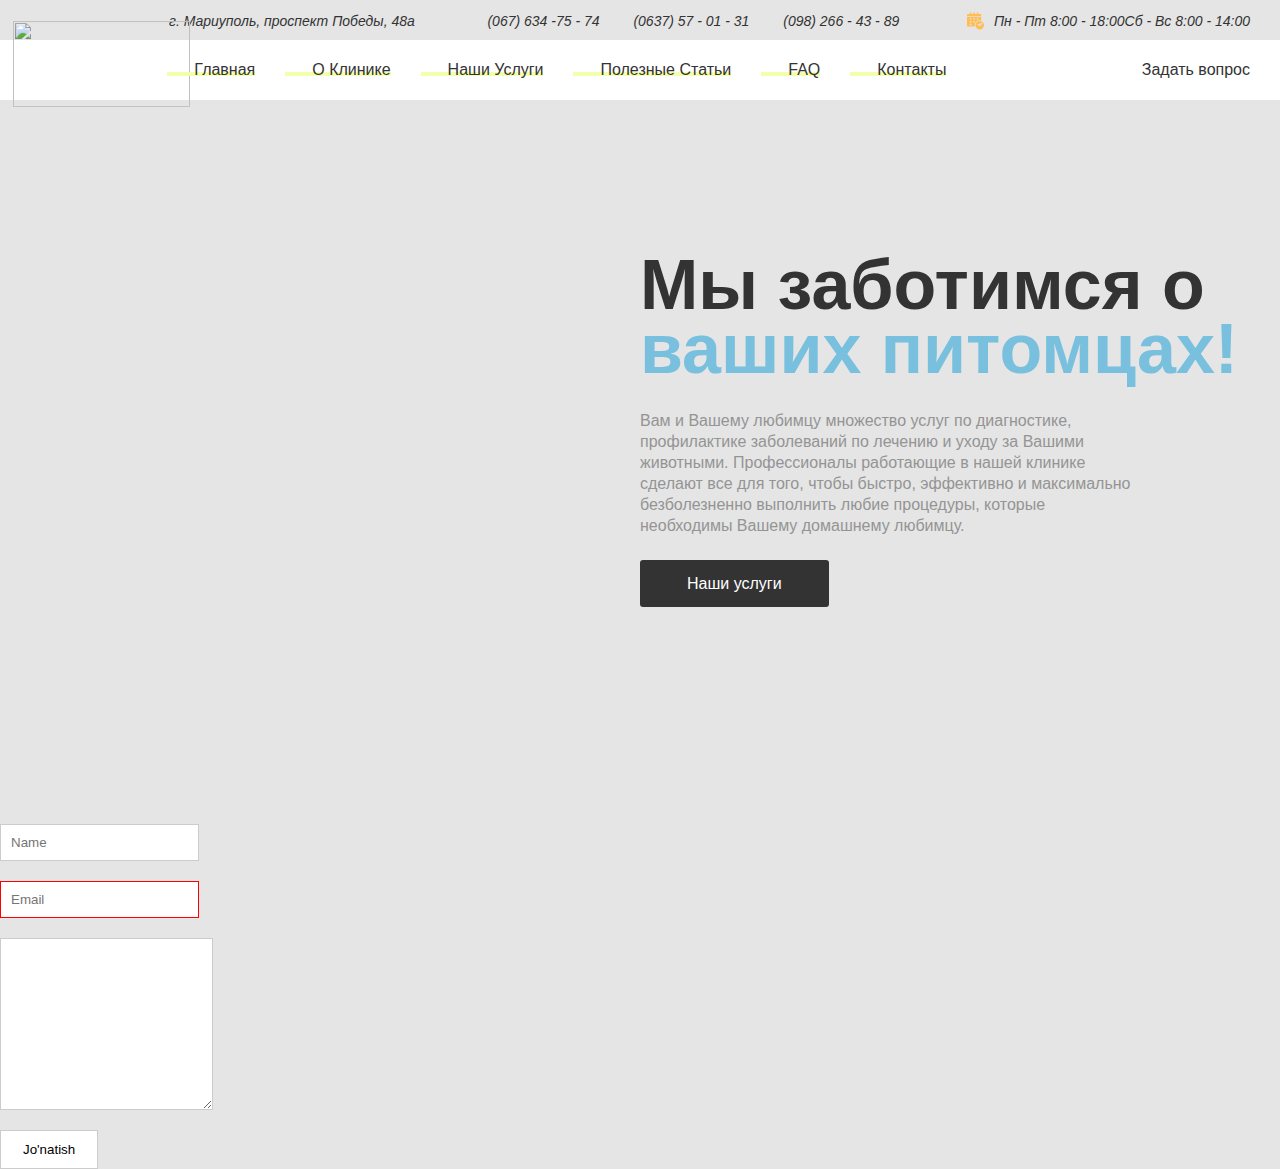
==== index.html @ 14a763d8 "Add active" ====
<!DOCTYPE html>
<html lang="en">
<head>
  <meta charset="UTF-8">
  <meta http-equiv="X-UA-Compatible" content="IE=edge">
  <meta name="viewport" content="width=device-width, initial-scale=1.0">
  <link rel="stylesheet" href="css/normalize.css">
  <link rel="stylesheet" href="css/styles.css">
  <!-- <link rel="stylesheet" href="css/styles.min.css"> -->
  <title>Frontend Developer</title>
</head>
<body>
<!-- HEADER -->
  <header class="site_header">
    <div class="container">
      <address class="address-header">
        <ul class="address__list">
          <li class="address__item  home">
            <p class="address_text">
              г. Мариуполь, проспект Победы, 48а
            </p>
          </li>
          <li class="address__item phone">
            <p class="address_text">
              <a class="address__phone" href="tel:0676347547">(067) 634 -75 - 74</a>
              <a class="address__phone dot" href="tel:0637570131">(0637) 57 - 01 - 31</a>
              <a class="address__phone dot" href="tel:0892664389">(098) 266 - 43 - 89</a>
            </p>
          </li>
          <li class="address__item calendar">
            <p class="address_text">
              Пн - Пт 8:00 - 18:00
            </p>
            <p class="address_text">
              Сб - Вс 8:00 - 14:00
            </p>
          </li>
        </ul>
      </address>
    </div>

    <!-- SITE NAV -->
    <section class="sitenav-main">
      <div class="container">
        <div class="sitenav-wrapper">
          <a href="index.html">
            <img class="logo" src="img/logo.svg" alt="" width="177" height="86"></a>
                <!-- SITENAV -->
               <nav class="sitenav">
                  <ul class="sitenav__list">
                    <li class="sitenav__list-item active">
                      <a class="sitenav__link" href="index.html">Главная</a>
                    </li>
                    <li class="sitenav__list-item active">
                      <a class="sitenav__link" href="index.html">О Клинике</a>
                    </li>
                    <li class="sitenav__list-item active">
                      <a class="sitenav__link" href="index.html">Наши Услуги</a>
                    </li>
                    <li class="sitenav__list-item active">
                      <a class="sitenav__link" href="index.html">Полезные Статьи</a>
                    </li>
                    <li class="sitenav__list-item active">
                      <a class="sitenav__link" href="index.html">FAQ</a>
                    </li>
                    <li class="sitenav__list-item active">
                      <a class="sitenav__link" href="index.html">Контакты</a>
                    </li>

                  </ul>
               </nav>
               <div class="link-wrapper">
                 <a href="#" class="header__link">Задать вопрос
                 </a>
              </div>
        </div>
      </div>
    </section>
  </header>

<!-- MAIN -->
  <main class="main">
    <section class="hero">
    <div class="container">
        <div class="hero-content">
          <h1 class="hero__heading">
            Мы заботимся о <span class="hero__headingblue">ваших питомцах!</span>
          </h1>
          <p class="hero__text">Вам и Вашему любимцу множество услуг по диагностике, профилактике заболеваний по лечению и уходу за Вашими животными. Профессионалы работающие в нашей клинике сделают все для того, чтобы быстро, эффективно и максимально безболезненно выполнить любие процедуры, которые необходимы Вашему домашнему любимцу.</p>
          <a class="hero__link button-link" href="#">Наши услуги</a>
        </div>
      </div>
      </section>
      <form action="https://echo.htmlacademy.ru" method="POST">
        <div class="input__wrapper">
          <input class="input" type="text" name="name" aria-label="Name" placeholder="Name" required>
        </div>
        <div class="input__wrapper">
          <input class="input" type="email" name="email" aria-label="Email" placeholder="Email" required>
        </div>
        <div class="input__wrapper">
          <textarea class="input" name="" id="" cols="22" rows="10"></textarea>
        </div>
        <button class="submit__button" type="submit">Jo'natish</button>
      </form>




  </main>


<!-- FOOTER -->
  <footer class="footer">

  </footer>
</body>
</html>
---- css/styles.css ----
@font-face {
  font-family: "Futura PT Book";
  src: url("../fonts/FuturaPT-Book.woff2") format("woff2"),
      url("../fonts/FuturaPT-Book.woff") format("woff");
  font-weight: normal;
  font-style: normal;
  font-display: swap;
}

@font-face {
  font-family: "Futura PT";
  src: url("../fonts/FuturaPT-Light.woff2") format("woff2"),
      url("../fonts/FuturaPT-Light.woff") format("woff");
  font-weight: 300;
  font-style: normal;
  font-display: swap;
}

@font-face {
  font-family: "Futura PT";
  src: url("../fonts/FuturaPT-Medium.woff2") format("woff2"),
      url("../fonts/FuturaPT-Medium.woff") format("woff");
  font-weight: 500;
  font-style: normal;
  font-display: swap;
}

@font-face {
  font-family: "Futura PT";
  src: url("../fonts/FuturaPT-Bold.woff2") format("woff2"),
      url("../fonts/FuturaPT-Bold.woff") format("woff");
  font-weight: bold;
  font-style: normal;
  font-display: swap;
}
:root {
  --address-bg:#F9F8F8;
  --white: #fff;
  --site-bg: #E5E5E5;
  --black: #333333;
  --dot-yellow: #FFBD54;
  --hero-headeing-blue: #78C0DE;
  --hero-text: #949494;
  --nav-hover: #F4FFAD;
}

html {
  box-sizing: border-box;
}

*,
*::before,
*::after {
  box-sizing: inherit;
}


body {
  font-family: "Futura PT", "Arial", sans-serif;
  font-weight: 400;
  font-size: 16px;
  line-height: 20px;
  background-color: var(--site-bg);
  margin: 0;
  z-index: -99;
}
.container {
  max-width: 1260px;
  padding-left: 20px;
  padding-right: 20px;
  margin-left: auto;
  margin-right: auto;
}


.site_header {
  position: relative;
}

/* SITE HEADER ADDRESS */
.address-header {
  color: var(--black);
  margin-top: 11px;
  margin-bottom: 9px;
}
.address__list {
  display: flex;
  align-items: center;
  justify-content: space-between;
  padding-left: 110px;
  list-style: none;
  margin-top: 0;
  margin-bottom: 0;

}
.address__item {
  /* padding-left: 15px; */
  display: flex;
  align-items: center;


}
.address__item:last-child {
  display: flex;
  align-items: center;
}
.address_text {
  margin-top: 0;
  margin-bottom: 0;
  font-size: 14px;
  line-height: 18px;
  font-weight: 500;
}
.home::before {
  content: "";
  background-image: url(../img/address-home-img.svg);
  background-repeat: no-repeat;
  background-size: contain;
  padding: 10px;
  width: 14px;
  height: 13px;
  left: 12px;
  margin-right: 9px;
}
.phone::before {
  content: "";
  background-image: url(../img/address-phone-img.svg);
  background-repeat: no-repeat;
  background-size: contain;
  padding: 9px;
  width: 13px;
  height: 13px;
  /* left: 12px; */
  margin-right: 9px;
}
.calendar::before {
  content: "";
  background-image: url(../img/address-calendar-img.svg);
  background-repeat: no-repeat;
  background-size: contain;
  padding: 9px;
  width: 14px;
  height: 14px;
  /* left: 12px; */
  margin-right: 9px;
}
.dot::before {
  content: "";
  background-image: url(../img/address-dot-img.svg);
  background-repeat: no-repeat;
  background-size: contain;
  padding: 4px;
  margin-top: 3px;

}
.address__phone {
  text-decoration: none;
  color: var(--black);
  margin-right: 22px;
  font-size: 14px;
  line-height: 18px;
  margin-top: 0;
  margin-bottom: 0;
}


/* SITENAV */
.sitenav-main {

  position: relative;
  background-color: var(--white);
}
.sitenav-wrapper {
  display: flex;
  align-items: center;
  justify-content: center;
  padding-top: 20px;
  padding-bottom: 20px;
}
.logo {
  position: absolute;
  transform: translateY(-22%);
  left: 1%;
  top: 0;
}
.logo:hover {
  opacity: 0.8;
}
.logo:active {
  opacity: 0.6;
}

.sitenav {
  margin-right: auto;
  margin-left: auto;
}
.sitenav__list {
  display: flex;
  flex-wrap: wrap;
  align-items: center;
  margin: 0;
  padding: 0;
  list-style: none;
}
.sitenav__list-item {
  margin-right: 30px;
  position: relative;
  z-index: 1;
}
.sitenav__list-item:active {
  opacity: 0.6;
}
.sitenav__list-item::after {
  content: "";
  position: absolute;
  background-color: var(--nav-hover);
  height: 4px;
  width: 100%;
  bottom: 4px;
  z-index: -1;
}
.active {
  display: flex;
}
.active::before {
  content: "";
  background-image: url(../img/active.svg);
  background-repeat: no-repeat;
  background-size: contain;
  padding: 9px;
  width: 14px;
  height: 14px;
  /* left: 12px; */
  margin-right: 9px;
}
.sitenav__list-item:hover {
  margin-right: 30px;
}
.sitenav__link {
  text-decoration: none;
  color: var(--black);
}
.sitenav__link:hover {
  color: #2D314D;
}

.header__link {
  display: flex;
  align-items: center;
  color: var(--black);
  text-decoration: none;
}
.header__link::before {
  content: "";
  background-image: url(../img/header-link-hand.svg);
  background-repeat: no-repeat;
  background-size: contain;
  padding: 10px;
  width: 23px;
  height: 20px;
  margin-right: 5px;
}


.main {
  background-color: var(--site-bg);
  z-index: -1;
}


/* HERO */
.hero {

  background-image: url(../img/heero-bg-animals.svg), url(../img/hero-bg-parrot.svg);
  /* background-size: cover,cover; */
  background-repeat: no-repeat;
  background-position: calc(50% - 185px), calc(50% + 73px) -85px;
  display: block;
  padding-top: 153px;
  padding-bottom: 230px;
  z-index: 99;

}
.hero-content {
  width: 610px;
  margin-left: auto;
}
.hero__heading {
  font-weight: 700;
  font-size: 70px;
  line-height: 64px;
  color: var(--black);
  margin-top: 0;
  margin-bottom: 29px;
  }
.hero__headingblue {
  color: var(--hero-headeing-blue);
}
.hero__text {
  margin-top: 0;
  margin-bottom: 38px;
  color: var(--hero-text);
  line-height: 21px;
  width: 500px;
}
.hero__link {
padding: 15px 47px;
}
.button-link {
  color: var(--white);
  background-color: var(--black);
  text-decoration: none;
  border-radius: 3px;
}
.button-link:hover {
  opacity: 0.8;
}
.button-link:active {
  opacity: 0.6;
}



.input__wrapper {
  display: flex;
  flex-direction: column;
  align-items: flex-start;
  margin-bottom: 20px;
}
.input {
  padding: 10px;
  border: 1px solid #ccc;
  outline: none;
}
.submit__button {
  padding: 11px 22px;
  background-color: white;
  color: #000;
  border: 1px solid #ccc;
  font-weight: bolt;
}
input[type="email"]{
  border-color: black;
}
input[type="email"]:valid {
  border-color: greenyellow;
}
input[type="email"]:invalid {
  border-color: red;
}
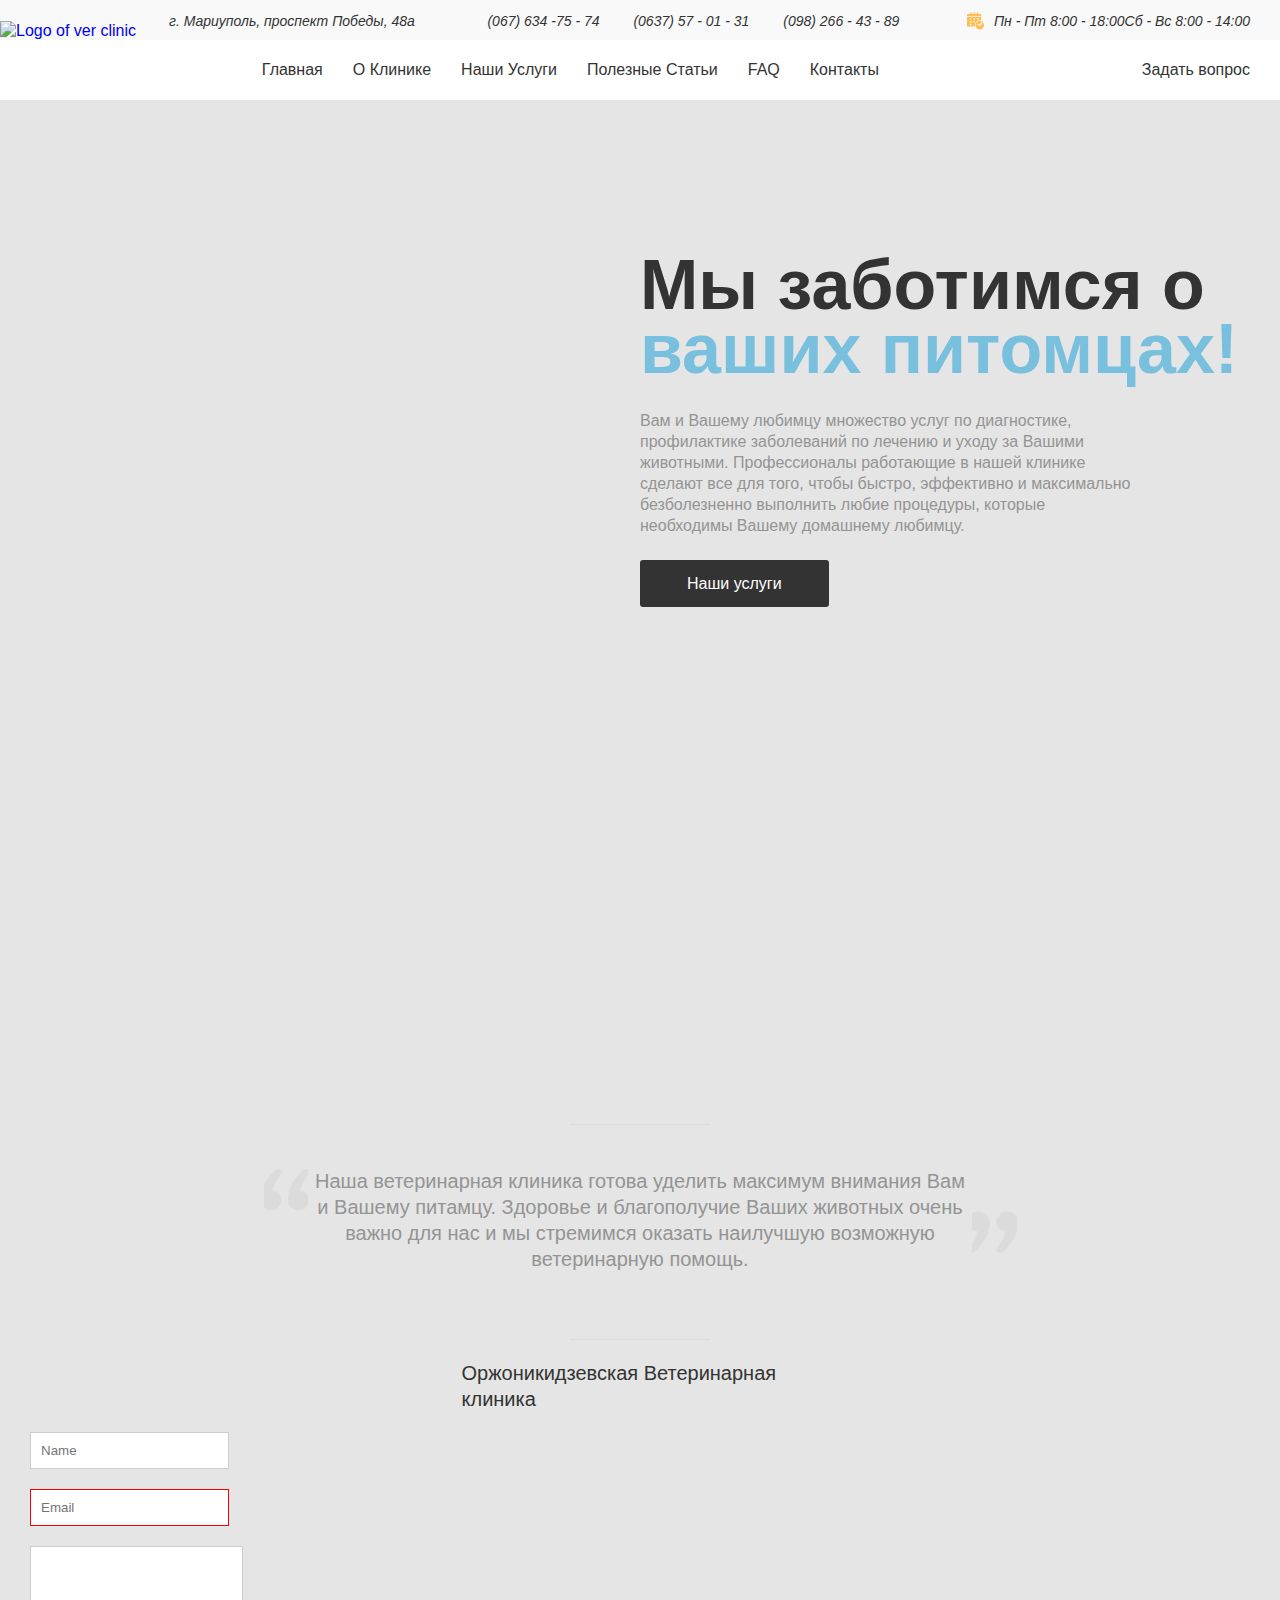
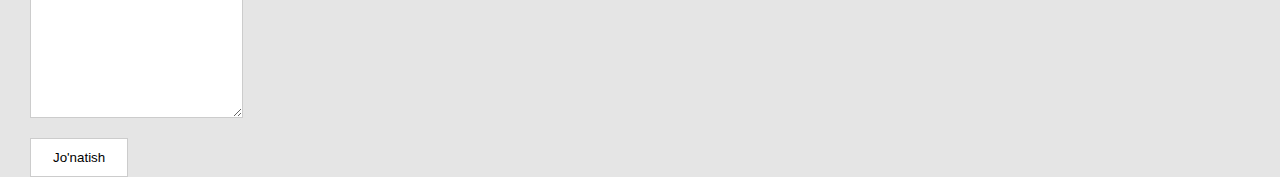
==== commit b343f860: "Add Quote" ====
--- a/index.html
+++ b/index.html
@@ -44,26 +44,26 @@
       <div class="container">
         <div class="sitenav-wrapper">
           <a href="index.html">
-            <img class="logo" src="img/logo.svg" alt="" width="177" height="86"></a>
+            <img class="logo" src="img/logo.svg" alt="Logo of ver clinic" width="177" height="86"></a>
                 <!-- SITENAV -->
                <nav class="sitenav">
                   <ul class="sitenav__list">
-                    <li class="sitenav__list-item active">
+                    <li class="sitenav__list-item active ">
                       <a class="sitenav__link" href="index.html">Главная</a>
                     </li>
-                    <li class="sitenav__list-item active">
+                    <li class="sitenav__list-item">
                       <a class="sitenav__link" href="index.html">О Клинике</a>
                     </li>
-                    <li class="sitenav__list-item active">
-                      <a class="sitenav__link" href="index.html">Наши Услуги</a>
+                    <li class="sitenav__list-item">
+                      <a class="sitenav__link link" href="index.html">Наши Услуги</a>
                     </li>
-                    <li class="sitenav__list-item active">
+                    <li class="sitenav__list-item">
                       <a class="sitenav__link" href="index.html">Полезные Статьи</a>
                     </li>
-                    <li class="sitenav__list-item active">
+                    <li class="sitenav__list-item">
                       <a class="sitenav__link" href="index.html">FAQ</a>
                     </li>
-                    <li class="sitenav__list-item active">
+                    <li class="sitenav__list-item">
                       <a class="sitenav__link" href="index.html">Контакты</a>
                     </li>
 
@@ -91,18 +91,29 @@
         </div>
       </div>
       </section>
-      <form action="https://echo.htmlacademy.ru" method="POST">
-        <div class="input__wrapper">
-          <input class="input" type="text" name="name" aria-label="Name" placeholder="Name" required>
-        </div>
-        <div class="input__wrapper">
-          <input class="input" type="email" name="email" aria-label="Email" placeholder="Email" required>
-        </div>
-        <div class="input__wrapper">
-          <textarea class="input" name="" id="" cols="22" rows="10"></textarea>
-        </div>
-        <button class="submit__button" type="submit">Jo'natish</button>
-      </form>
+
+      <div class="quote">
+        <blockquote class="blockquote">
+          Наша ветеринарная клиника готова уделить максимум внимания Вам и Вашему питамцу. Здоровье и благополучие Ваших животных очень важно для нас и мы стремимся оказать наилучшую возможную ветеринарную помощь.
+        </blockquote>
+
+
+      </div>
+      <p class="quote__person">Оржоникидзевская Ветеринарная клиника</p>
+      <div class="container">
+        <form action="https://echo.htmlacademy.ru" method="POST">
+          <div class="input__wrapper">
+            <input class="input" type="text" name="name" aria-label="Name" placeholder="Name" required>
+          </div>
+          <div class="input__wrapper">
+            <input class="input" type="email" name="email" aria-label="Email" placeholder="Email" required>
+          </div>
+          <div class="input__wrapper">
+            <textarea class="input" name="" id="" cols="22" rows="10"></textarea>
+          </div>
+          <button class="submit__button" type="submit">Jo'natish</button>
+        </form>
+      </div>
 
 
 
--- a/css/styles.css
+++ b/css/styles.css
@@ -57,12 +57,14 @@
 
 body {
   font-family: "Futura PT", "Arial", sans-serif;
+  background-image: url(../img/Home_page.png);
   font-weight: 400;
   font-size: 16px;
   line-height: 20px;
   background-color: var(--site-bg);
   margin: 0;
   z-index: -99;
+  overflow-x: hidden;
 }
 .container {
   max-width: 1260px;
@@ -180,7 +182,7 @@
 .logo {
   position: absolute;
   transform: translateY(-22%);
-  left: 1%;
+  left: 0;
   top: 0;
 }
 .logo:hover {
@@ -208,6 +210,13 @@
   z-index: 1;
 }
 .sitenav__list-item:active {
+  opacity: 0.6;
+}
+.link {
+  position: relative;
+  z-index: 5;
+}
+.link:active {
   opacity: 0.6;
 }
 .sitenav__list-item::after {
@@ -218,7 +227,13 @@
   width: 100%;
   bottom: 4px;
   z-index: -1;
-}
+  opacity: 0;
+}
+
+.sitenav__list-item:hover::after{
+  opacity: 1;
+}
+
 .active {
   display: flex;
 }
@@ -230,7 +245,6 @@
   padding: 9px;
   width: 14px;
   height: 14px;
-  /* left: 12px; */
   margin-right: 9px;
 }
 .sitenav__list-item:hover {
@@ -277,7 +291,7 @@
   background-position: calc(50% - 185px), calc(50% + 73px) -85px;
   display: block;
   padding-top: 153px;
-  padding-bottom: 230px;
+  padding-bottom: 530px;
   z-index: 99;
 
 }
@@ -318,7 +332,73 @@
 .button-link:active {
   opacity: 0.6;
 }
-
+.quote {
+  position: relative;
+
+}
+
+/* BLOCKQUOTE */
+.quote::before {
+  content: "";
+  background-color:#DBDBDB;
+  margin-left: auto;
+  margin-right: auto;
+  width: 140px;
+  display: block;
+  height: 1px;
+  margin-bottom: 43px;
+
+}
+.quote::after {
+  margin-top: 43px;
+  content: "";
+  background-color:#DBDBDB;
+  margin-left: auto;
+  margin-right: auto;
+  width: 140px;
+  display: block;
+  height: 1px;
+
+}
+.blockquote {
+  display: flex;
+  margin-top: 0;
+  margin-bottom: 0;
+  margin-left: auto;
+  margin-right: auto;
+  width: 753px;
+  text-align: center;
+  font-size: 20px;
+  line-height: 26px;
+  color: var(--hero-text);
+}
+.blockquote::after {
+  content: "";
+  background-image: url(../img/q-right.png);
+  background-repeat: no-repeat;
+  display: block;
+  width: 142px;
+  height: 128px;
+  background-position: calc(70% );
+}
+.blockquote::before {
+  content: "";
+  background-image: url(../img/q.png);
+  background-repeat: no-repeat;
+  display: block;
+  width: 142px;
+  height: 128px;
+  background-position: calc(70% ) 1px;
+}
+.quote__person {
+  width: 357px;
+  margin-left: auto;
+  margin-right: auto;
+  border-top: 35px;
+  color: var(--black);
+  font-size: 20px;
+  line-height: 26px;
+}
 
 
 .input__wrapper {
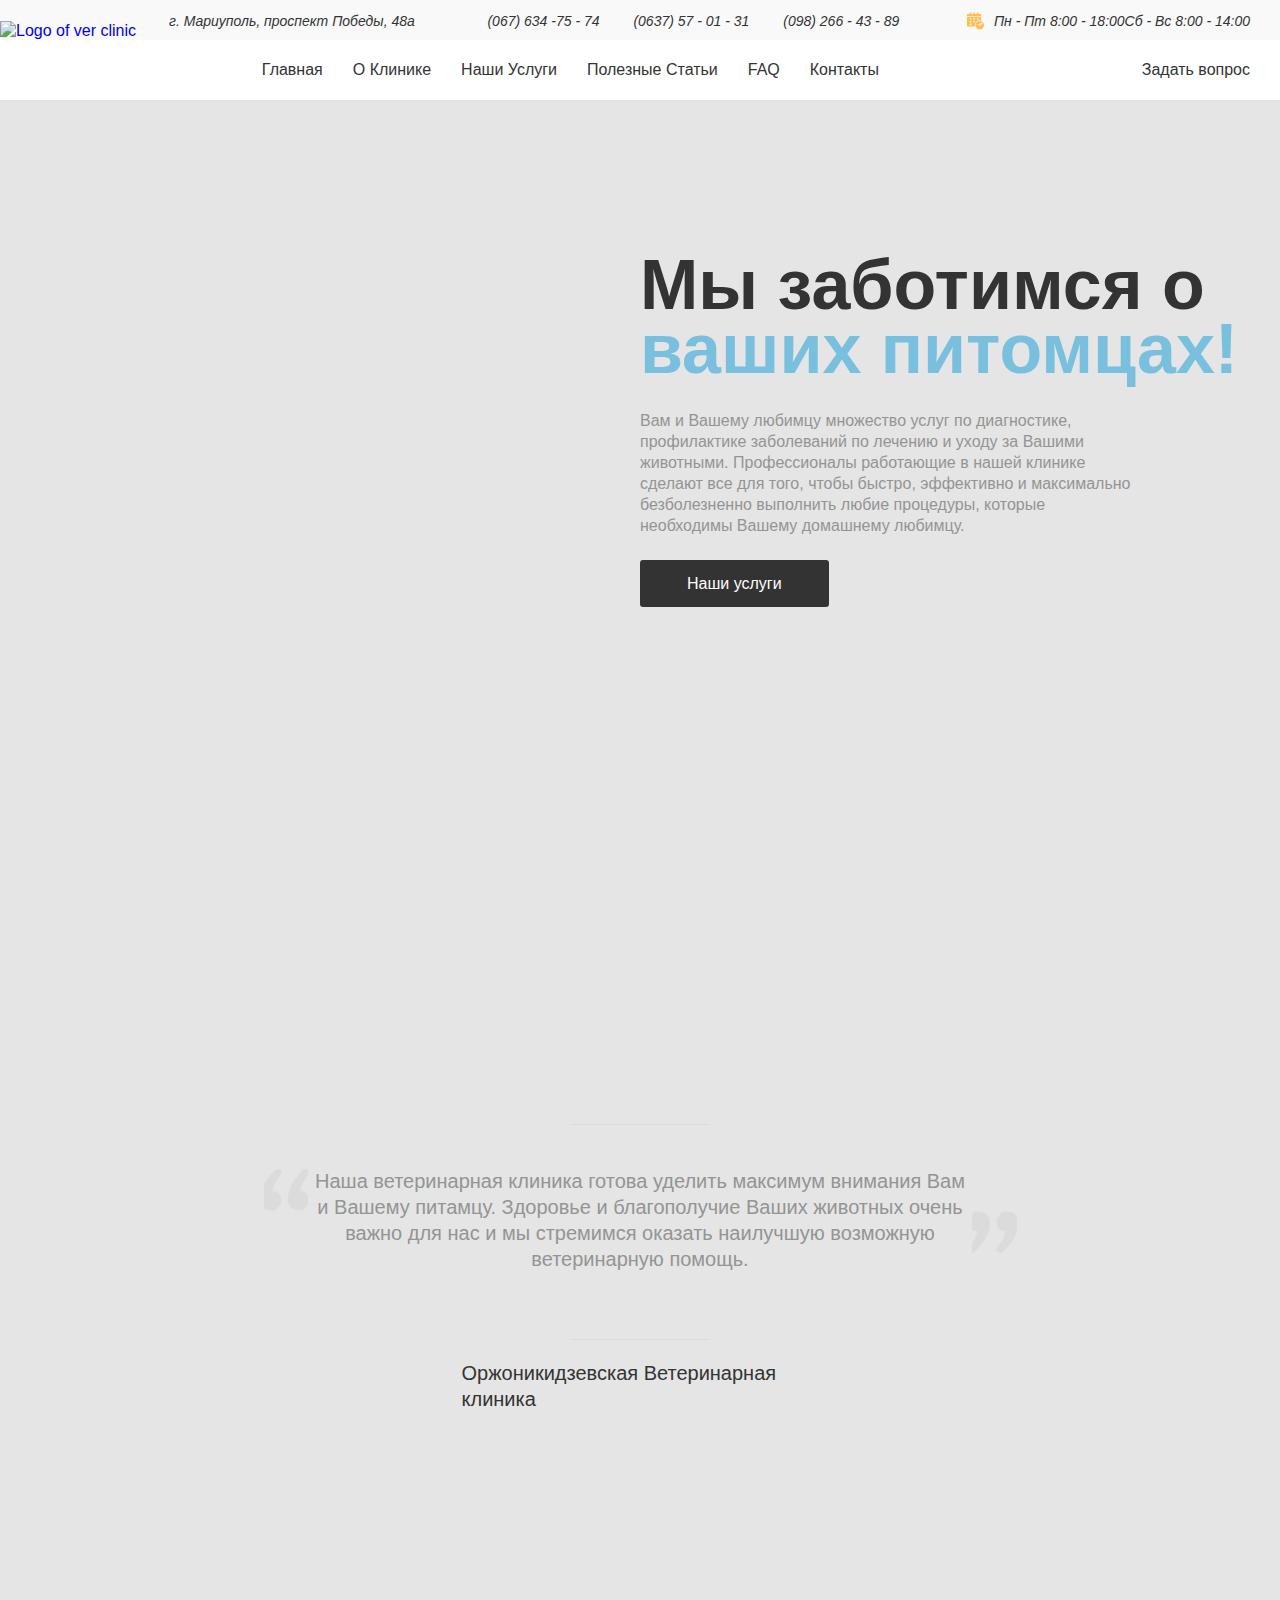
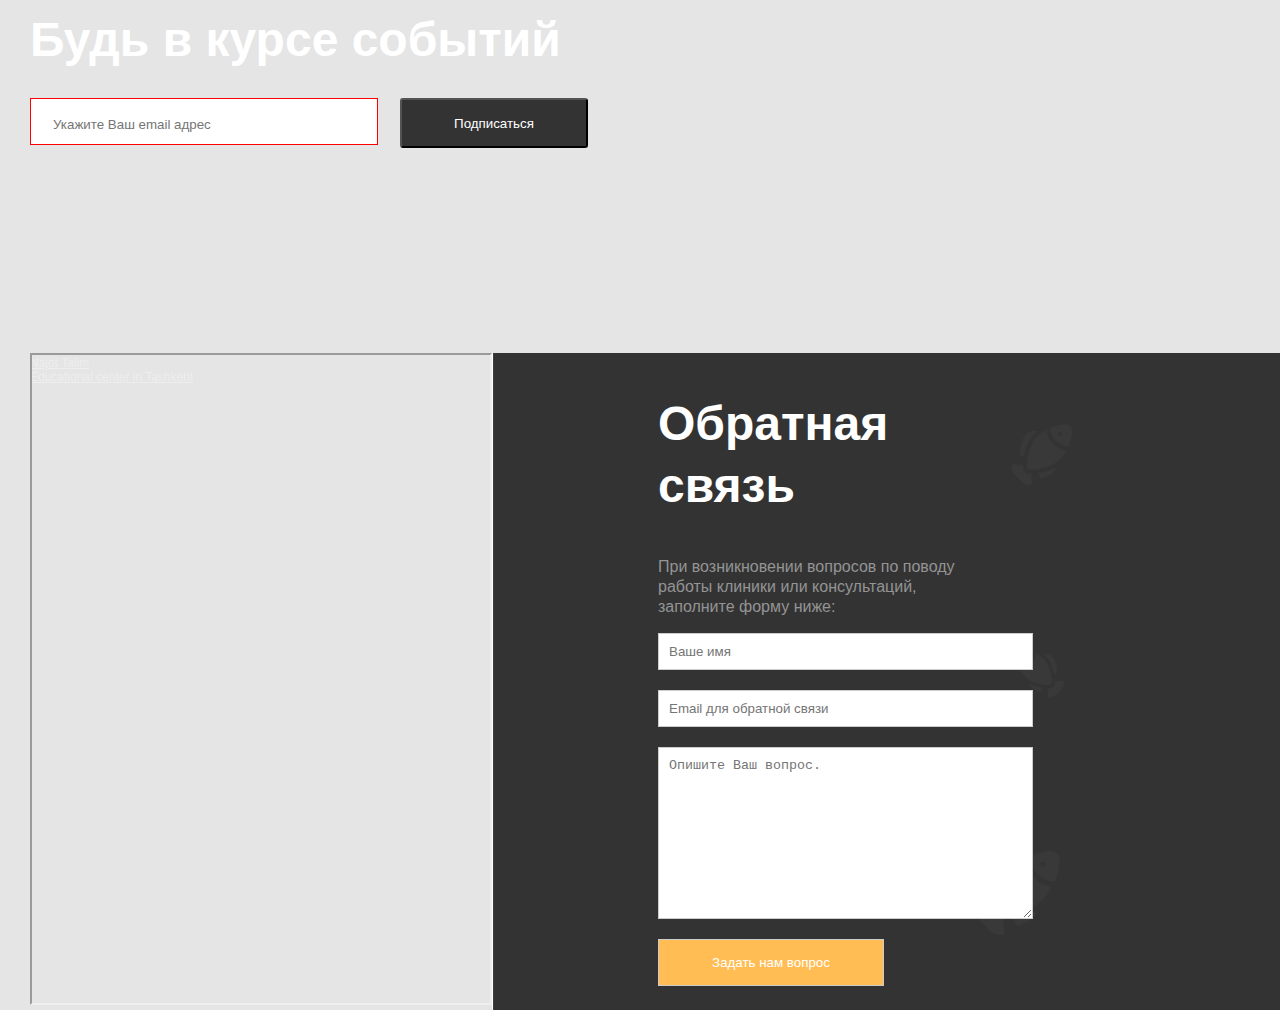
==== commit 7e10892c: "Add site map" ====
--- a/index.html
+++ b/index.html
@@ -100,20 +100,64 @@
 
       </div>
       <p class="quote__person">Оржоникидзевская Ветеринарная клиника</p>
+
+<!--
+      SERVISES
+      <section class="site-services">
+        <div class="container">
+          <h class="services__headeing">Наши услуги</h>
+          <ul class="services__list">
+            <li class="services__item">
+
+            </li>
+          </ul>
+        </div>
+      </section> -->
+
+
+     <section class="site-subscription">
       <div class="container">
-        <form action="https://echo.htmlacademy.ru" method="POST">
-          <div class="input__wrapper">
-            <input class="input" type="text" name="name" aria-label="Name" placeholder="Name" required>
+        <div class="subscription">
+          <h3 class="subscription__heading">
+            Будь в курсе событий
+          </h3>
+          <form class="subscription-form" action="https://echo.htmlacademy.ru" method="POST">
+            <div class="input__wrapper">
+              <input class="subscription-input" type="email" name="email" aria-label="Email" placeholder="Укажите Ваш email адрес" required>
+            </div>
+            <button class="subscription__button button-link" type="submit">Подписаться</button>
+          </form>
+        </div>
+      </div>
+     </section>
+
+
+      <section class="site-map">
+        <div class="container">
+          <div class="map-wrapper">
+            <div class="map">
+              <div style="position:relative;overflow:hidden;"><a href="https://yandex.com/maps/org/najot_talim/203287967764/?utm_medium=mapframe&utm_source=maps" style="color:#eee;font-size:12px;position:absolute;top:0px;">Najot Talim</a><a href="https://yandex.com/maps/10335/tashkent/category/educational_center/184106168/?utm_medium=mapframe&utm_source=maps" style="color:#eee;font-size:12px;position:absolute;top:14px;">Educational center in Tashkent</a><iframe src="https://yandex.com/map-widget/v1/-/CCUeIDGzoA" width="462" height="652" frameborder="1" allowfullscreen="true" style="position:relative;"></iframe></div>
+            </div>
+            <div class="map-form">
+
+              <h2 class="map__heading">Обратная связь</h2>
+              <p class="map__text">При возникновении вопросов по поводу работы клиники или консультаций, заполните форму ниже:</p>
+              <form class="map-item" action="https://echo.htmlacademy.ru" method="POST">
+                <div class="input__wrapper">
+                  <input class="input" type="text" name="name" aria-label="Name" placeholder="Ваше имя" required>
+                </div>
+                <div class="input__wrapper">
+                  <input class="input" type="email" name="email" aria-label="Email" placeholder="Email для обратной связи" required>
+                </div>
+                <div class="input__wrapper">
+                  <textarea class="input" name="textarea" placeholder="Опишите Ваш вопрос." cols="22" rows="10"></textarea>
+                </div>
+                <button class="submit__button" type="submit">Задать нам вопрос</button>
+              </form>
+            </div>
           </div>
-          <div class="input__wrapper">
-            <input class="input" type="email" name="email" aria-label="Email" placeholder="Email" required>
-          </div>
-          <div class="input__wrapper">
-            <textarea class="input" name="" id="" cols="22" rows="10"></textarea>
-          </div>
-          <button class="submit__button" type="submit">Jo'natish</button>
-        </form>
-      </div>
+        </div>
+      </section>
 
 
 
--- a/css/styles.css
+++ b/css/styles.css
@@ -398,9 +398,100 @@
   color: var(--black);
   font-size: 20px;
   line-height: 26px;
-}
-
-
+  padding-bottom: 100px;
+}
+
+
+/* subscription */
+
+.site-subscription {
+  background-image: url(../img/sub-bg.png);
+  background-repeat: no-repeat;
+  background-size: cover;
+  padding-top: 50px;
+  padding-bottom: 88px;
+
+}
+.subscription {
+  position: relative;
+
+
+}
+.subscription__heading {
+  font-weight: 700;
+  font-size: 48px;
+  line-height: 20px;
+  color: var(--white);
+}
+.subscription-form {
+  display: flex;
+}
+.subscription-form::after {
+  content: "";
+  background-image: url(../img/sub-dog.png);
+  background-repeat: no-repeat;
+  background-size: contain;
+  width: 620px;
+  height: 480px;
+  position: absolute;
+  top: -189px;
+  right: 80px;
+
+}
+.subscription-input {
+  padding: 18px 147px 12px 22px;
+  border: 1px solid #ccc;
+  outline: none;
+}
+.subscription-input[type="email"]{
+  border-color: black;
+}
+.subscription-input[type="email"]:valid {
+  border-color: greenyellow;
+}
+.subscription-input[type="email"]:invalid {
+  border-color: red;
+}
+.subscription__button {
+  width: 188px;
+  height: 50px;
+  border-radius: 3px;
+  /* padding: 5px 22px; */
+  margin-left: 22px;
+
+}
+
+
+/* MAP */
+.site-map {
+  padding-top: 100px;
+}
+.map-wrapper {
+  display: flex;
+}
+
+.map-form {
+  background-image: url(../img/form-bg.png);
+  background-size: cover;
+  background-repeat: no-repeat;
+  padding-left: 166px;
+  padding-right: 375px;
+
+}
+.map-item {
+/* width: 375px; */
+}
+.map__heading {
+  font-weight: 700;
+  font-size: 48px;
+  line-height: 62px;
+  color: var(--white);
+  }
+  .map__text {
+    line-height: 20px;
+    color: var(--hero-text);
+    width: 334px;
+  }
 .input__wrapper {
   display: flex;
   flex-direction: column;
@@ -411,22 +502,26 @@
   padding: 10px;
   border: 1px solid #ccc;
   outline: none;
+  width: 375px;
 }
 .submit__button {
-  padding: 11px 22px;
-  background-color: white;
-  color: #000;
+  padding-top: 15px;
+  padding-bottom: 15px;
+  background-color: #FFBD54;
+  color: var(--white);
   border: 1px solid #ccc;
-  font-weight: bolt;
-}
-input[type="email"]{
-  border-color: black;
-}
-input[type="email"]:valid {
-  border-color: greenyellow;
-}
-input[type="email"]:invalid {
-  border-color: red;
-}
-
-
+  font-weight: 500;
+  width: 226px;
+
+}
+.submit__button:hover {
+  opacity: 0.8 ;
+  transition: 0.3 ease;
+}
+.submit__button:active {
+  opacity: 0.6 ;
+  transition: 0.3 ease;
+}
+
+
+
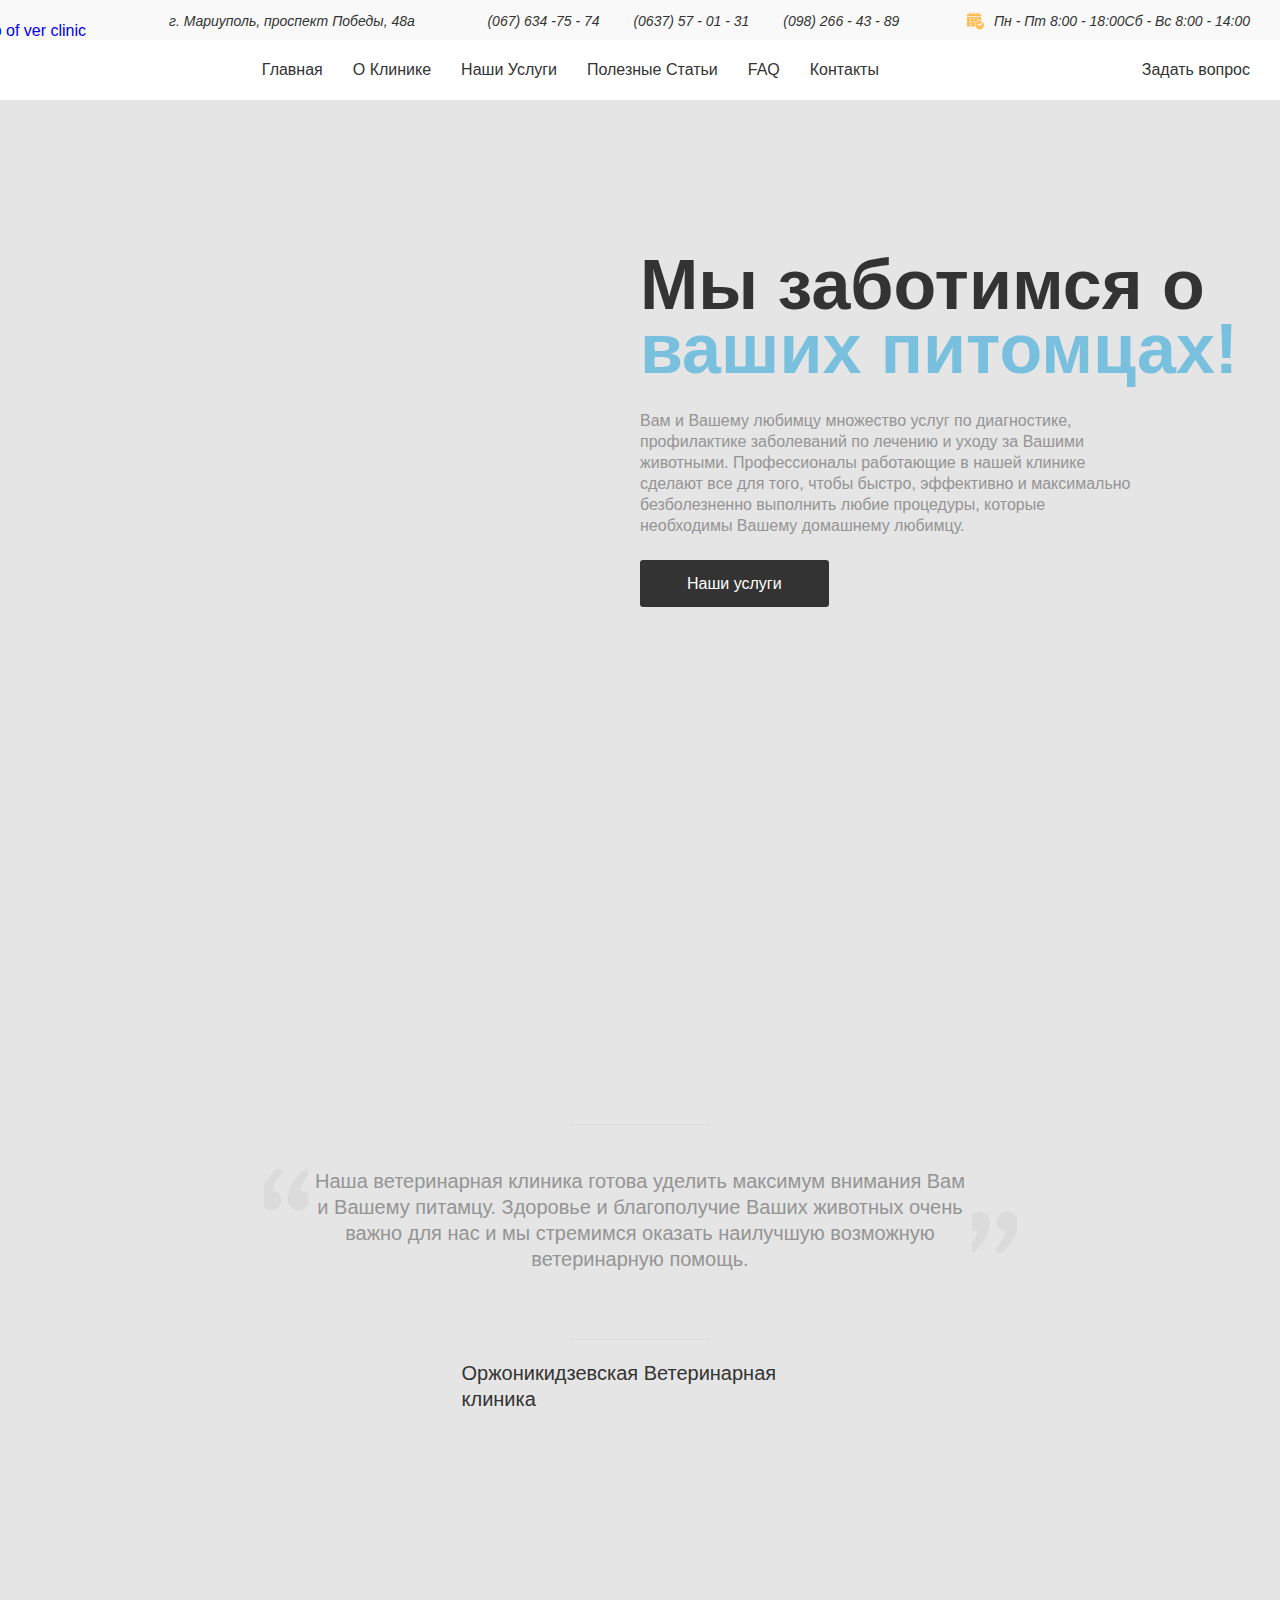
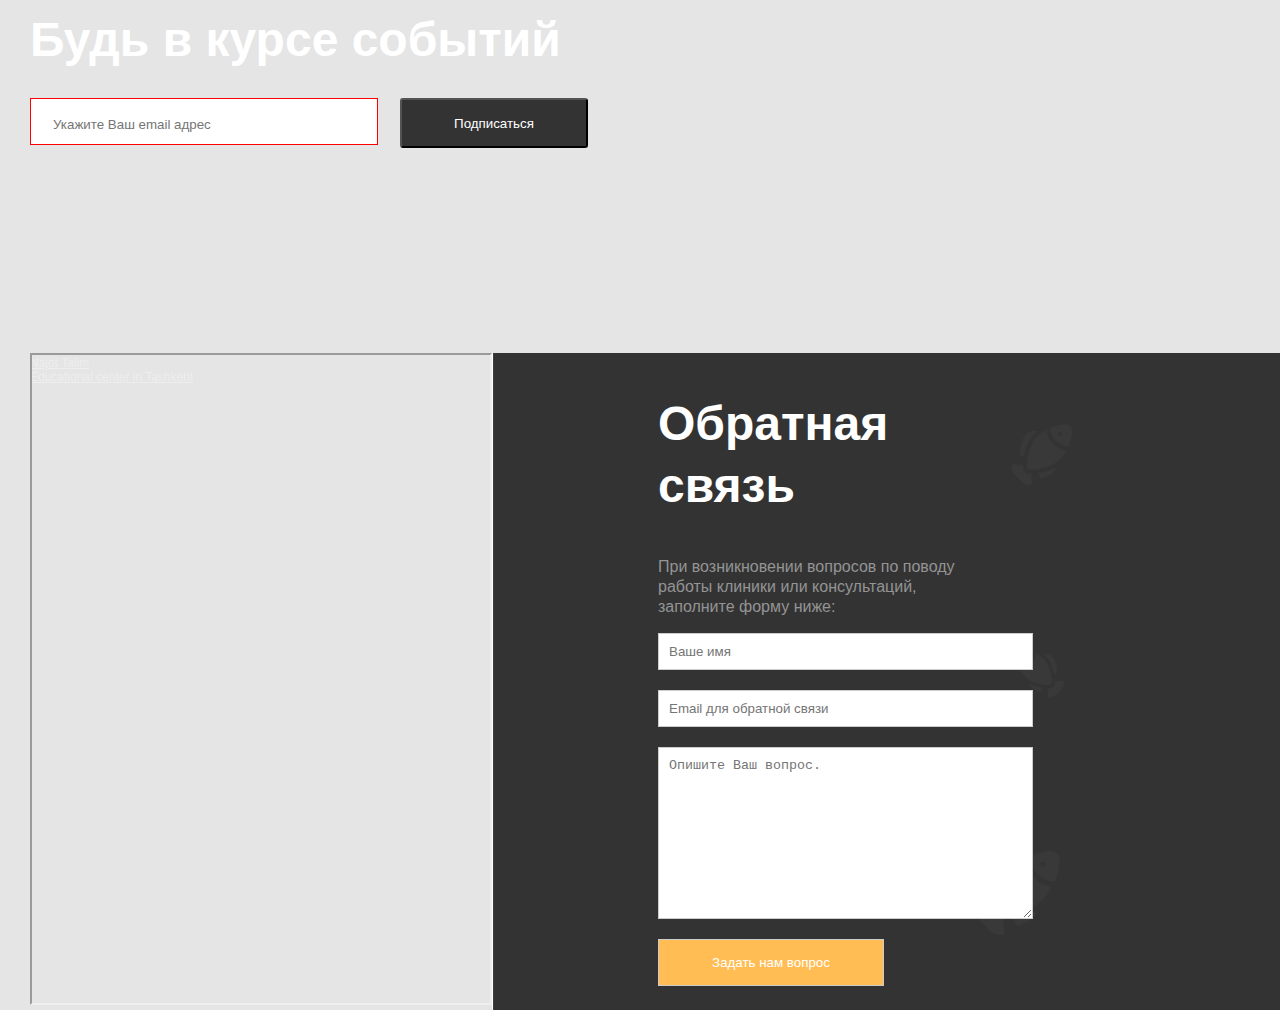
==== commit 9f972385: "Fix hero position" ====
--- a/index.html
+++ b/index.html
@@ -7,7 +7,7 @@
   <link rel="stylesheet" href="css/normalize.css">
   <link rel="stylesheet" href="css/styles.css">
   <!-- <link rel="stylesheet" href="css/styles.min.css"> -->
-  <title>Frontend Developer</title>
+  <title>Vet</title>
 </head>
 <body>
 <!-- HEADER -->
@@ -40,7 +40,7 @@
     </div>
 
     <!-- SITE NAV -->
-    <section class="sitenav-main">
+    <div class="sitenav-main">
       <div class="container">
         <div class="sitenav-wrapper">
           <a href="index.html">
@@ -75,7 +75,7 @@
               </div>
         </div>
       </div>
-    </section>
+    </div>
   </header>
 
 <!-- MAIN -->
@@ -136,7 +136,7 @@
         <div class="container">
           <div class="map-wrapper">
             <div class="map">
-              <div style="position:relative;overflow:hidden;"><a href="https://yandex.com/maps/org/najot_talim/203287967764/?utm_medium=mapframe&utm_source=maps" style="color:#eee;font-size:12px;position:absolute;top:0px;">Najot Talim</a><a href="https://yandex.com/maps/10335/tashkent/category/educational_center/184106168/?utm_medium=mapframe&utm_source=maps" style="color:#eee;font-size:12px;position:absolute;top:14px;">Educational center in Tashkent</a><iframe src="https://yandex.com/map-widget/v1/-/CCUeIDGzoA" width="462" height="652" frameborder="1" allowfullscreen="true" style="position:relative;"></iframe></div>
+              <div style="position:relative;overflow:hidden;"><a href="https://yandex.com/maps/org/najot_talim/203287967764/?utm_medium=mapframe&utm_source=maps" style="color:#eee;font-size:12px;position:absolute;top:0px;">Najot Talim</a><a href="https://yandex.com/maps/10335/tashkent/category/educational_center/184106168/?utm_medium=mapframe&utm_source=maps" style="color:#eee;font-size:12px;position:absolute;top:14px;">Educational center in Tashkent</a><iframe src="https://yandex.com/map-widget/v1/-/CCUeIDGzoA" width="462" height="652"  style="position:relative;"></iframe></div>
             </div>
             <div class="map-form">
 
--- a/css/styles.css
+++ b/css/styles.css
@@ -169,10 +169,11 @@
 /* SITENAV */
 .sitenav-main {
 
+
+  background-color: var(--white);
+}
+.sitenav-wrapper {
   position: relative;
-  background-color: var(--white);
-}
-.sitenav-wrapper {
   display: flex;
   align-items: center;
   justify-content: center;
@@ -182,7 +183,7 @@
 .logo {
   position: absolute;
   transform: translateY(-22%);
-  left: 0;
+  left: -80px;
   top: 0;
 }
 .logo:hover {
@@ -288,7 +289,7 @@
   background-image: url(../img/heero-bg-animals.svg), url(../img/hero-bg-parrot.svg);
   /* background-size: cover,cover; */
   background-repeat: no-repeat;
-  background-position: calc(50% - 185px), calc(50% + 73px) -85px;
+  background-position: calc(50% - 80px) -185px, calc(50% + 73px) -85px;
   display: block;
   padding-top: 153px;
   padding-bottom: 530px;
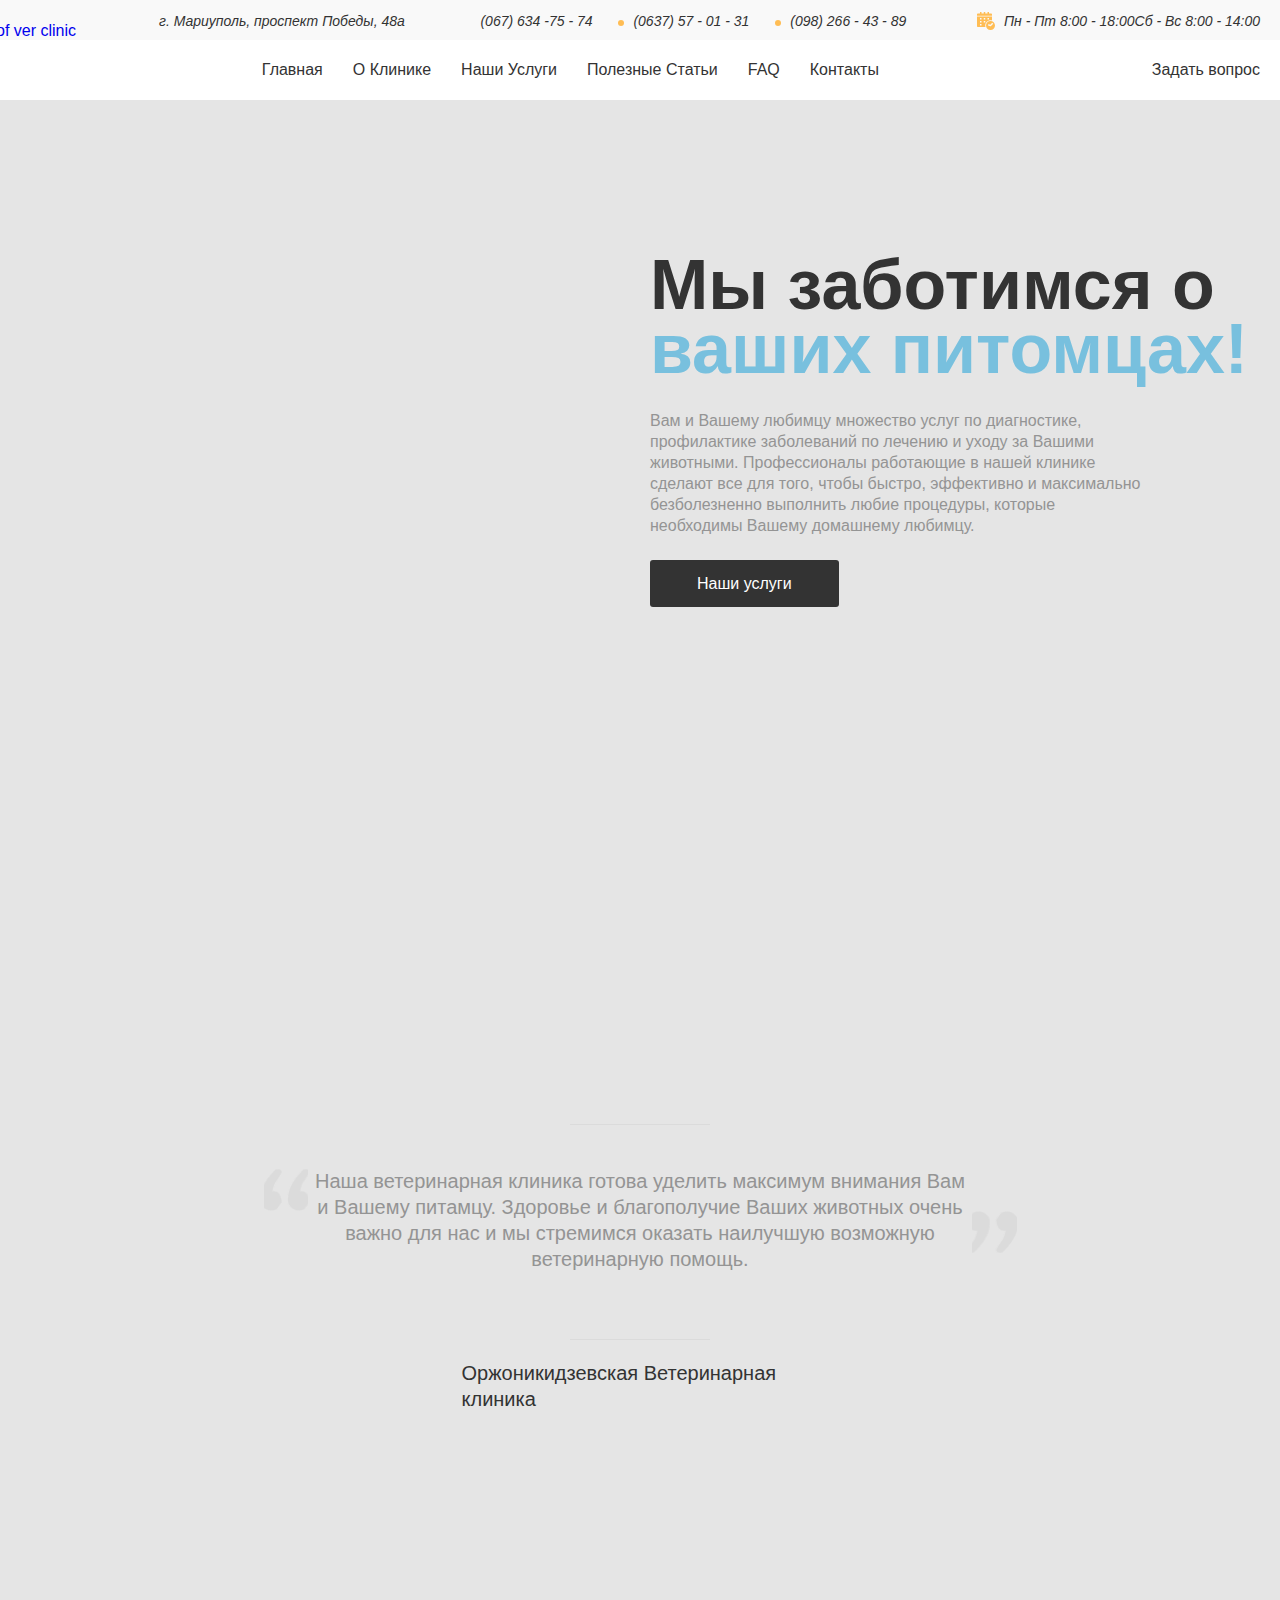
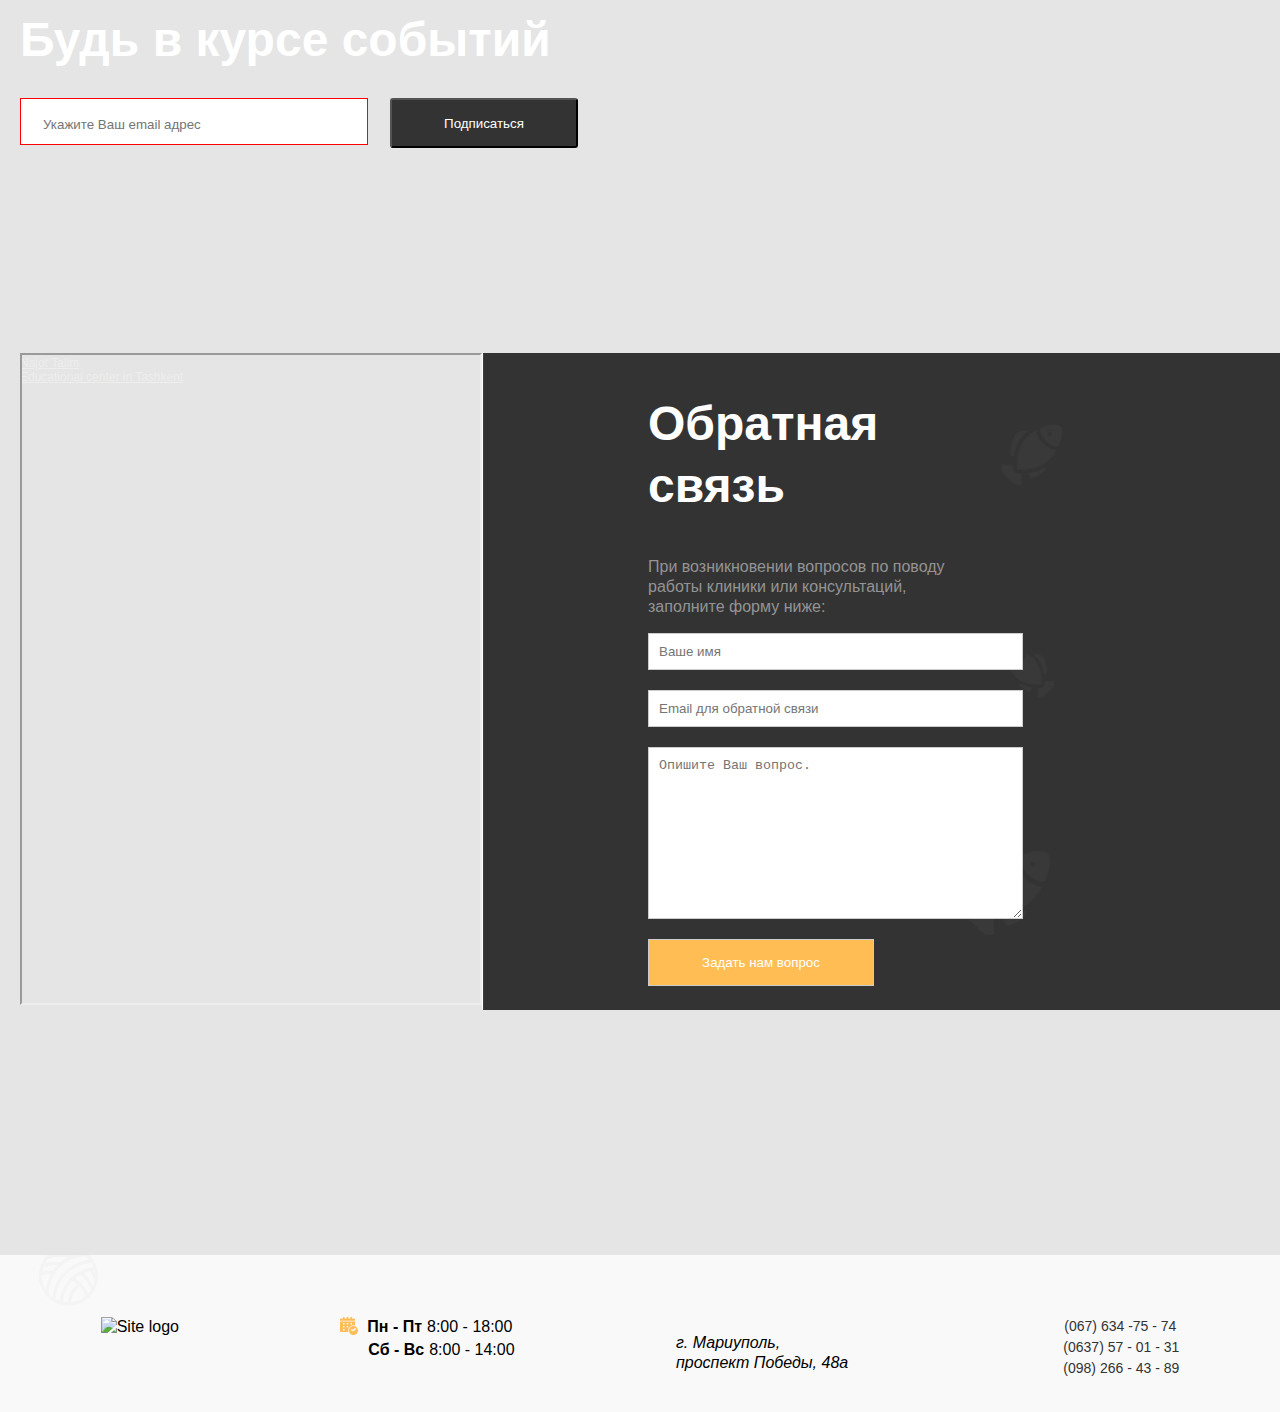
==== commit 4cec862b: "Add footer adress" ====
--- a/index.html
+++ b/index.html
@@ -1,5 +1,5 @@
 <!DOCTYPE html>
-<html lang="en">
+<html lang="ru">
 <head>
   <meta charset="UTF-8">
   <meta http-equiv="X-UA-Compatible" content="IE=edge">
@@ -166,8 +166,36 @@
 
 
 <!-- FOOTER -->
-  <footer class="footer">
-
+  <footer class="site-footer">
+    <div class="container">
+        <section class="footer">
+        <img src="../img/logo.svg" alt="Site logo">
+
+        <div class="footer-date">
+          <p class="date calendar"><span class="date__day">Пн - Пт</span><time datetime="8:00">8:00 - 18:00</time></p>
+          <p class="date date-2"><span class="date__day">Сб - Вс</span><time datetime="8:00">8:00 - 14:00</time></p>
+        </div>
+
+        <address class="footer-address">
+          <p class="faddress__text faddress-2">
+            г. Мариуполь,<br> проспект Победы, 48а
+          </p>
+        </address>
+
+        <ul class="footerphone">
+          <li class="phoner__item phone">
+            <a class="phone__link" href="tel:0676347574">(067) 634 -75 - 74</a>
+          </li>
+          <li class="phoner__item pitem">
+            <a class="phone__link" href="tel:0637570131">(0637) 57 - 01 - 31</a>
+          </li>
+          <li class="phoner__item pitem">
+            <a class="phone__link" href="tel:0982664389">(098) 266 - 43 - 89</a>
+          </li>
+        </ul>
+
+      </section>
+      </div>
   </footer>
 </body>
 </html>--- a/css/styles.css
+++ b/css/styles.css
@@ -67,7 +67,8 @@
   overflow-x: hidden;
 }
 .container {
-  max-width: 1260px;
+  max-width: 1350px;
+  width: 100%;
   padding-left: 20px;
   padding-right: 20px;
   margin-left: auto;
@@ -146,14 +147,17 @@
   /* left: 12px; */
   margin-right: 9px;
 }
+
+.dot{}
 .dot::before {
-  content: "";
-  background-image: url(../img/address-dot-img.svg);
-  background-repeat: no-repeat;
-  background-size: contain;
-  padding: 4px;
-  margin-top: 3px;
-
+  display: inline-flex;
+  align-self: center;
+   content: "";
+   width: 6px;
+   height: 6px;
+   border-radius: 50%;
+   background-color:var(--dot-yellow);
+    margin-right: 9px;
 }
 .address__phone {
   text-decoration: none;
@@ -226,6 +230,7 @@
   background-color: var(--nav-hover);
   height: 4px;
   width: 100%;
+  left: 0;
   bottom: 4px;
   z-index: -1;
   opacity: 0;
@@ -466,6 +471,7 @@
 /* MAP */
 .site-map {
   padding-top: 100px;
+  padding-bottom: 245px;
 }
 .map-wrapper {
   display: flex;
@@ -479,9 +485,7 @@
   padding-right: 375px;
 
 }
-.map-item {
-/* width: 375px; */
-}
+
 .map__heading {
   font-weight: 700;
   font-size: 48px;
@@ -525,4 +529,83 @@
 }
 
 
-
+  /* SITE FOOTER */
+.site-footer {
+  padding-top: 62px;
+  padding-bottom: 23px;
+ }
+ .footer {
+   display: flex;
+   justify-content: space-around;
+ }
+ .footer-date {
+   /* display: flex; */
+   margin-left: -5px;
+ }
+ .date {
+   margin-left: 5px;
+   margin-top: 0;
+   margin-bottom: 3px;
+ }
+ .date-2 {
+   padding-left: 28px;
+ }
+ .date__day {
+   font-weight: bold;
+   margin-right: 5px;
+ }
+ .calendar {
+   display: flex;
+ }
+ .calendar::before {
+  background-image: url(../img/calendar.svg);
+
+ }
+ .footer-address {
+   display: flex;
+ }
+
+.footer-address {
+  margin-top: 0;
+  margin-bottom: 0;
+  width: 200px;
+}
+.address__text::before {
+  content: "";
+  display: inline-block;
+  background-image: url(../img/home.svg);
+  padding: 8px;
+  background-repeat: no-repeat;
+  margin-right: 5px;
+}
+.bottom {
+  padding-left: 25px;
+  margin-bottom: 0;
+  margin-top: 0;
+
+}
+.footerphone {
+  list-style: none;
+  padding-left: 0;
+  margin-top: 0;
+  margin-bottom: 0;
+
+}
+.phoner__item {
+  display: flex;
+  margin-bottom: 3px;
+  font-weight: 500;
+  font-size: 14px;
+  line-height: 18px;
+}
+
+.phone__link {
+  font-weight: 500;
+  font-size: 14px;
+  line-height: 18px;
+  color: var(--black);
+  text-decoration: none;
+}
+.pitem {
+  padding-left: 26px;
+}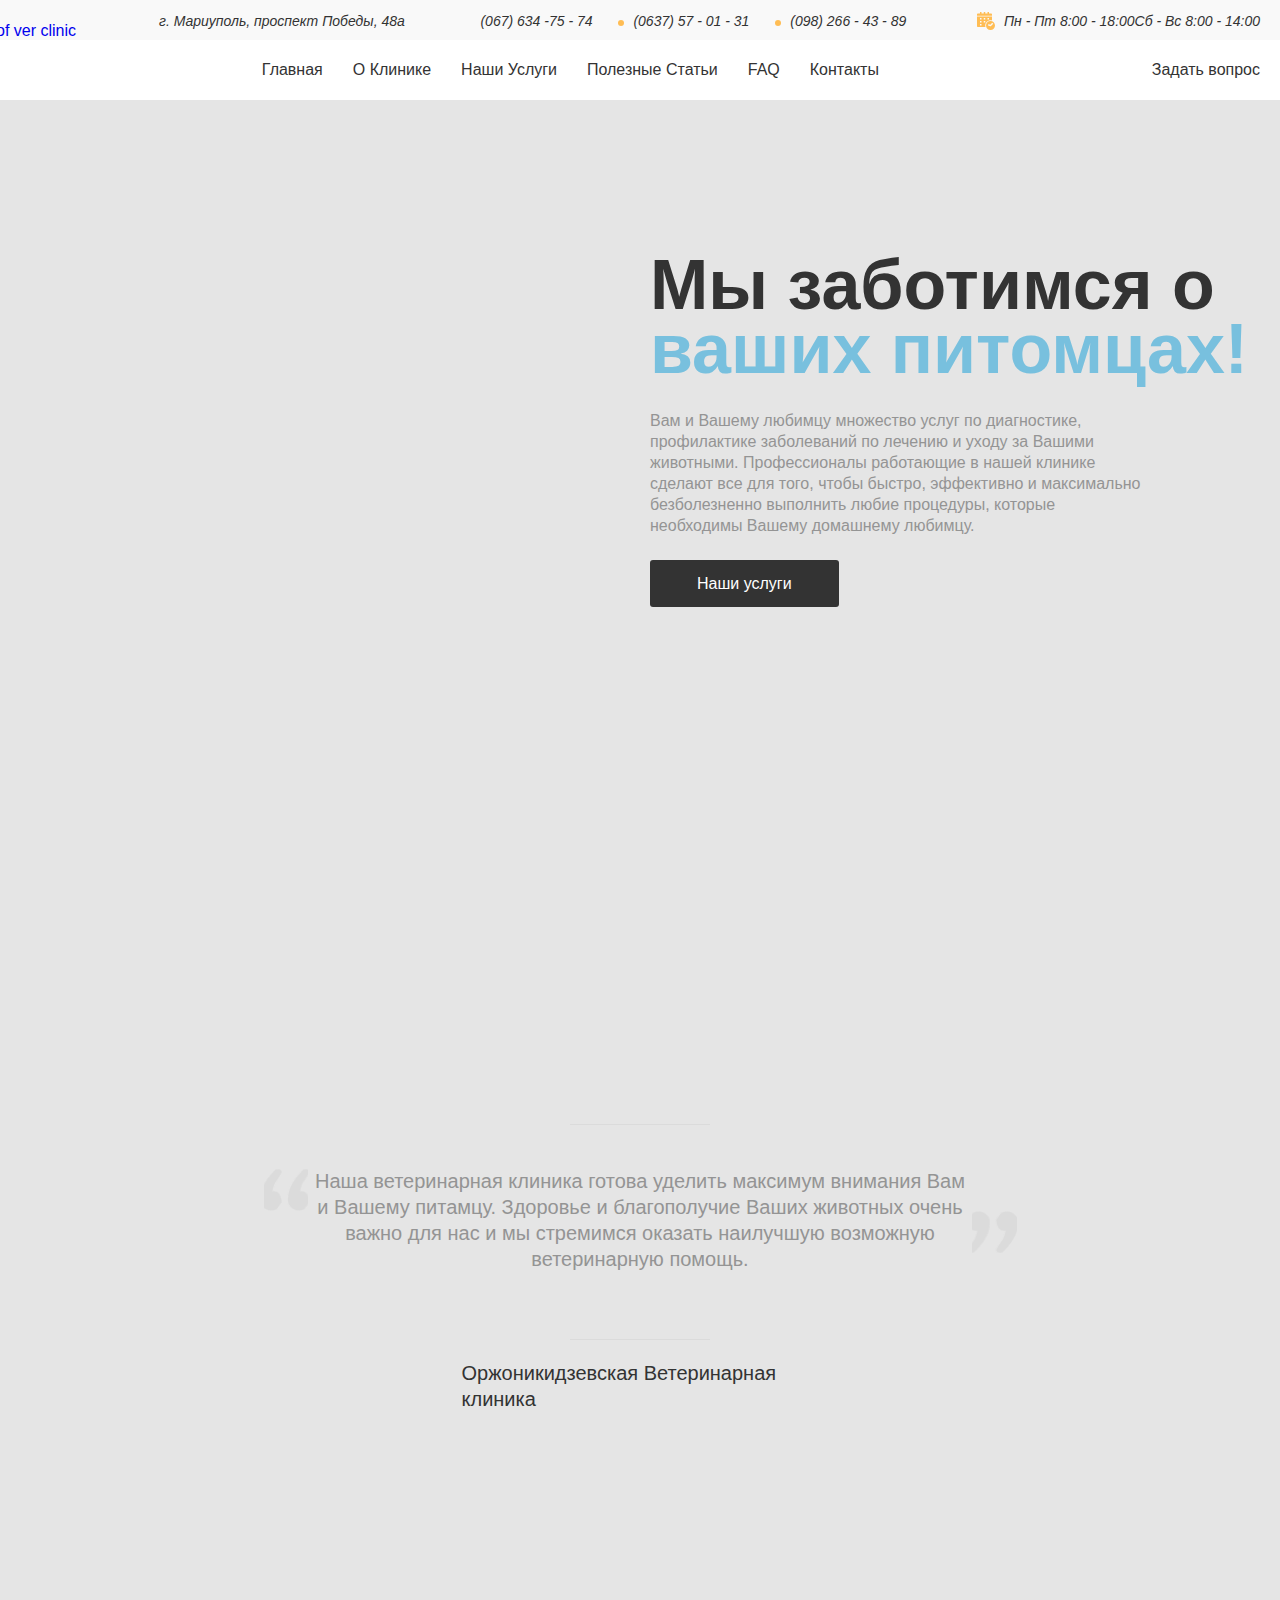
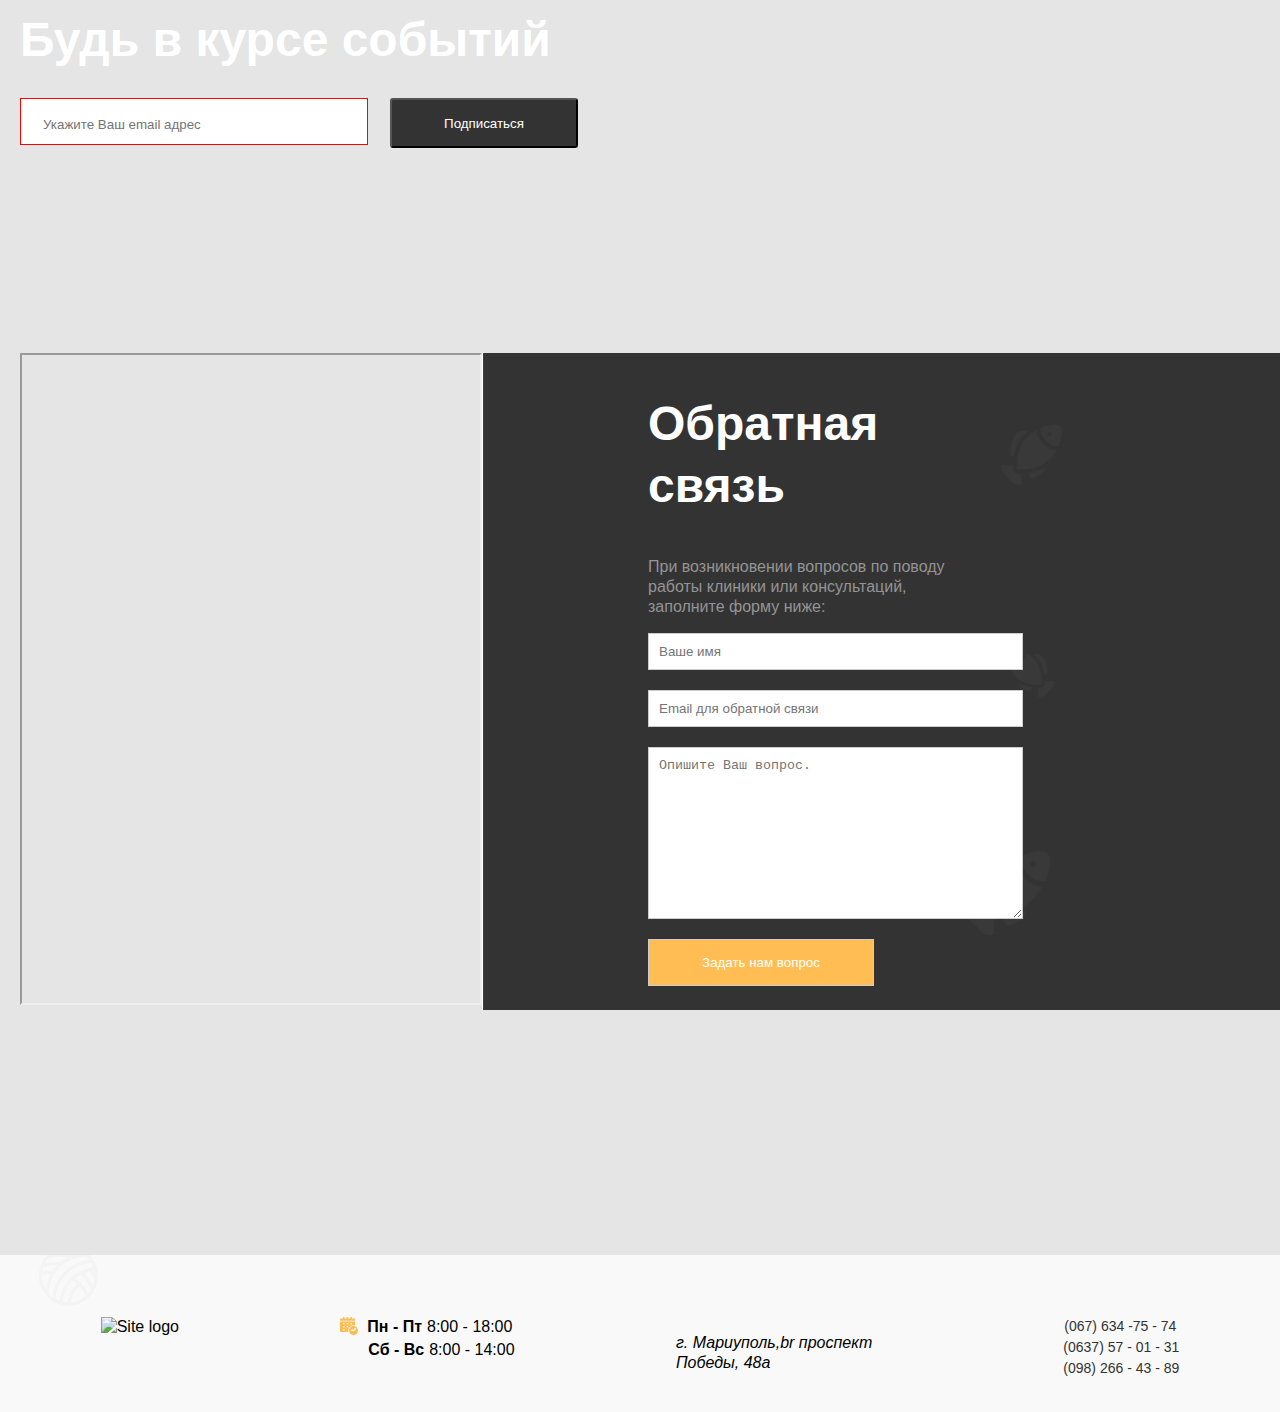
==== commit 76c4a1a6: "Add services" ====
--- a/index.html
+++ b/index.html
@@ -55,7 +55,7 @@
                       <a class="sitenav__link" href="index.html">О Клинике</a>
                     </li>
                     <li class="sitenav__list-item">
-                      <a class="sitenav__link link" href="index.html">Наши Услуги</a>
+                      <a class="sitenav__link link" href="services.html">Наши Услуги</a>
                     </li>
                     <li class="sitenav__list-item">
                       <a class="sitenav__link" href="index.html">Полезные Статьи</a>
@@ -136,7 +136,7 @@
         <div class="container">
           <div class="map-wrapper">
             <div class="map">
-              <div style="position:relative;overflow:hidden;"><a href="https://yandex.com/maps/org/najot_talim/203287967764/?utm_medium=mapframe&utm_source=maps" style="color:#eee;font-size:12px;position:absolute;top:0px;">Najot Talim</a><a href="https://yandex.com/maps/10335/tashkent/category/educational_center/184106168/?utm_medium=mapframe&utm_source=maps" style="color:#eee;font-size:12px;position:absolute;top:14px;">Educational center in Tashkent</a><iframe src="https://yandex.com/map-widget/v1/-/CCUeIDGzoA" width="462" height="652"  style="position:relative;"></iframe></div>
+              <div style="position:relative;overflow:hidden;"><iframe src="https://yandex.com/map-widget/v1/-/CCUeIDGzoA" width="462" height="652"  style="position:relative;"></iframe></div>
             </div>
             <div class="map-form">
 
@@ -178,7 +178,7 @@
 
         <address class="footer-address">
           <p class="faddress__text faddress-2">
-            г. Мариуполь,<br> проспект Победы, 48а
+            г. Мариуполь,br проспект Победы, 48а
           </p>
         </address>
 
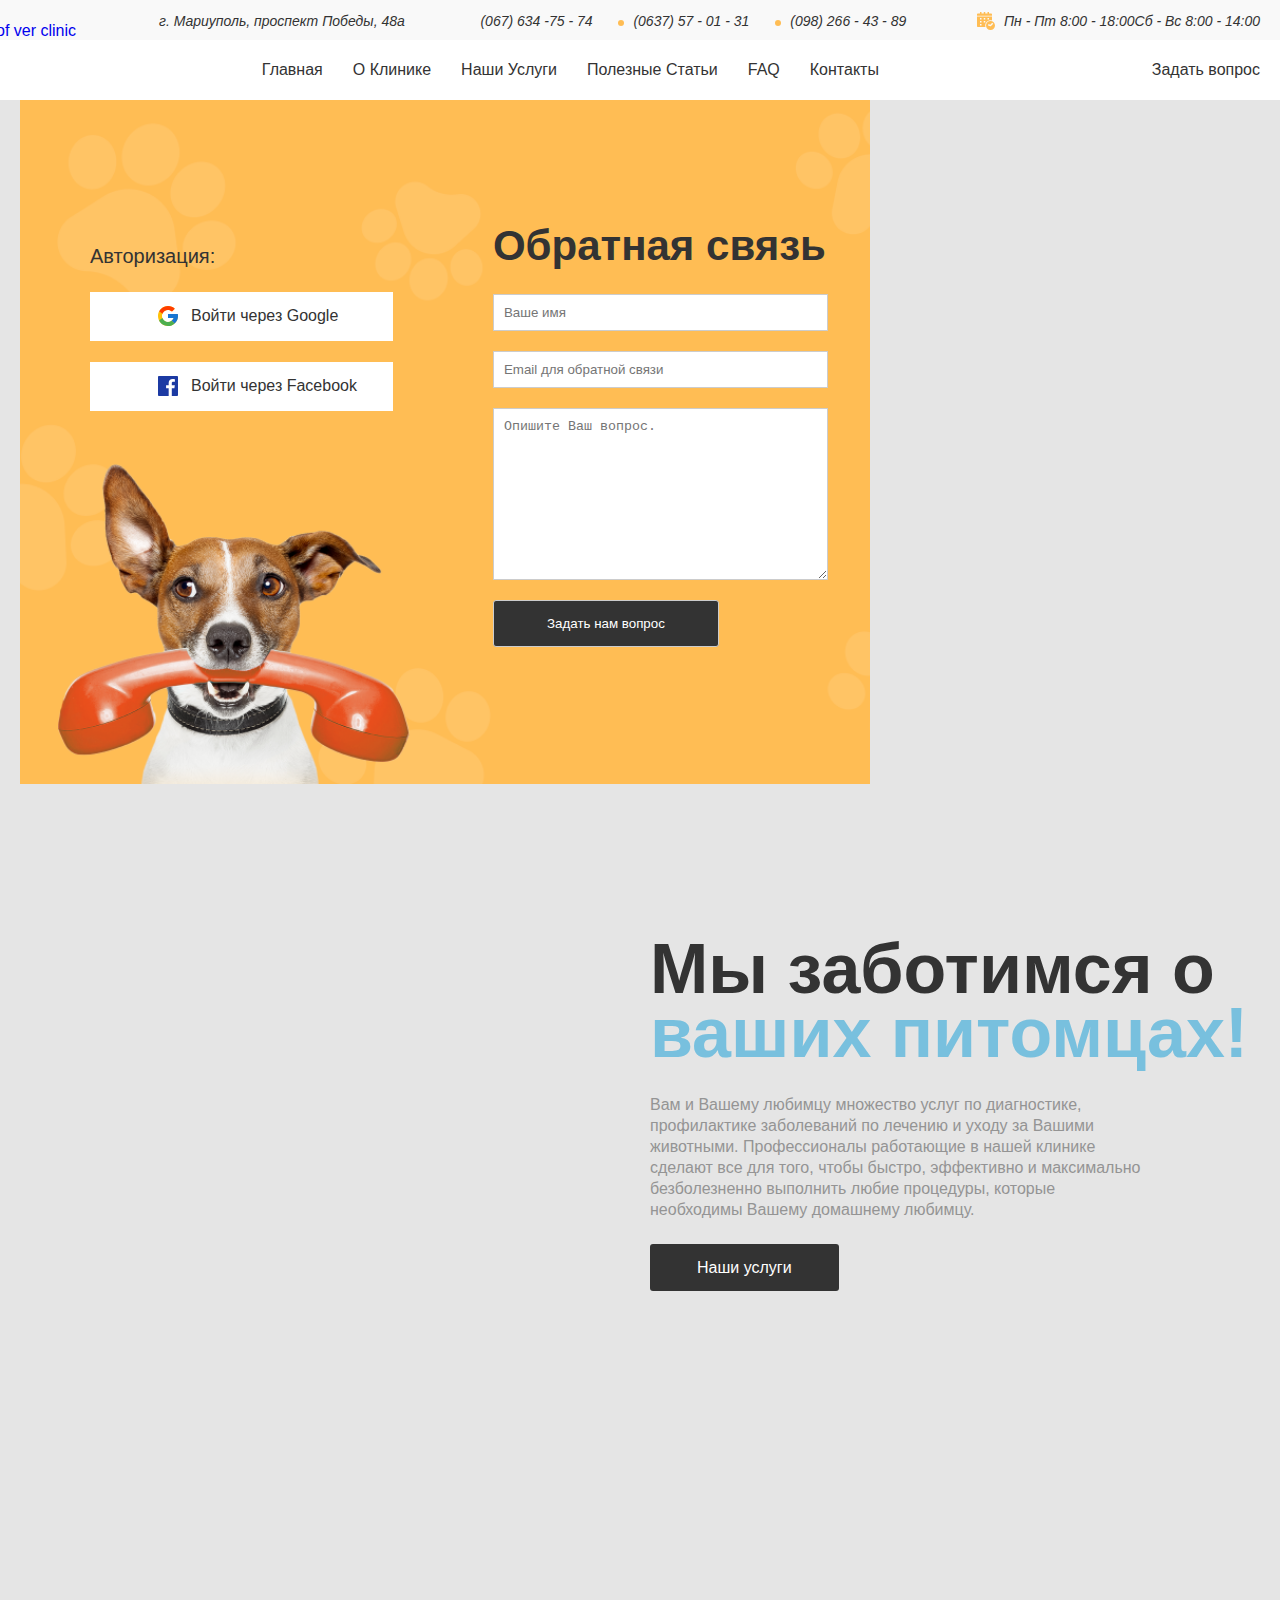
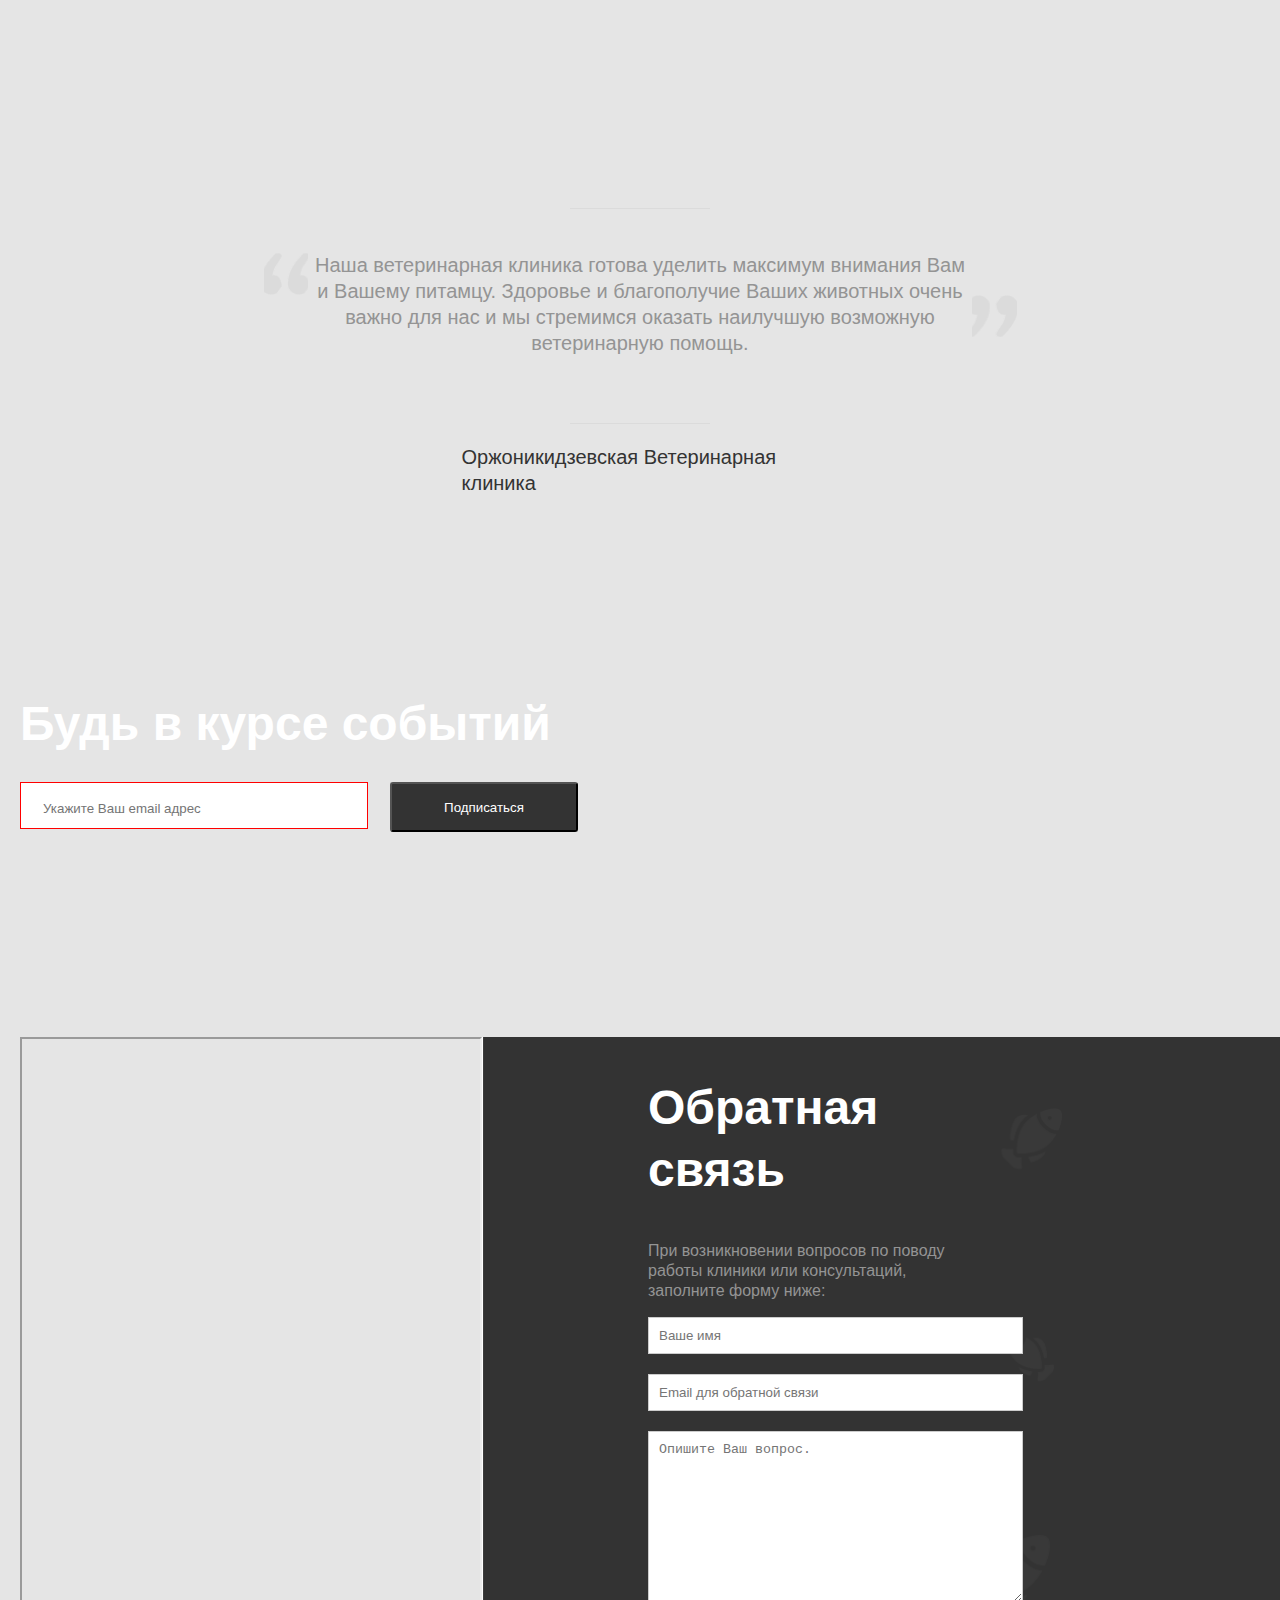
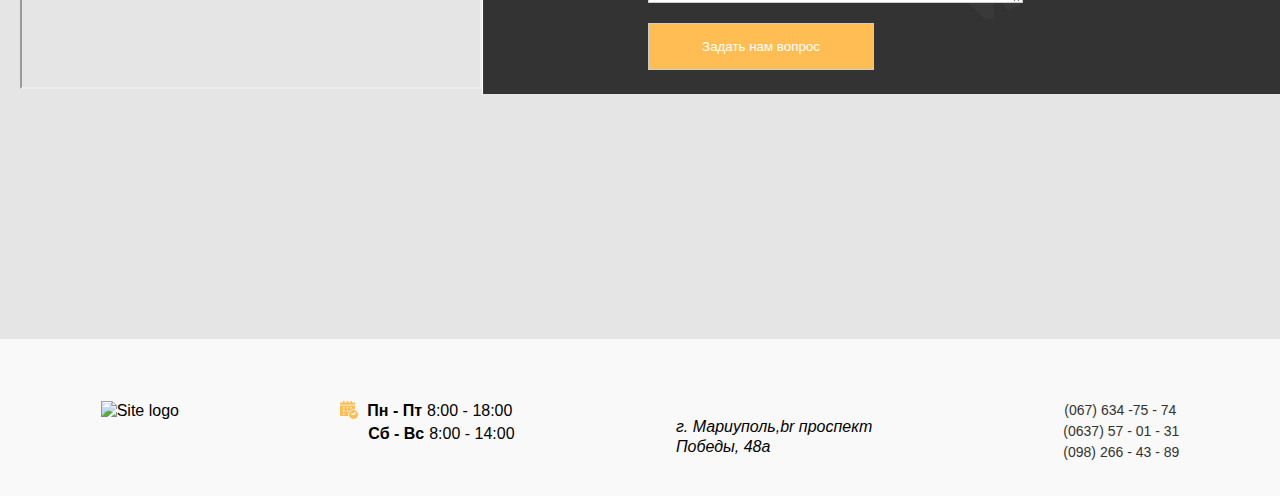
==== commit a2eb7a06: "Add modols other sections and add html files" ====
--- a/index.html
+++ b/index.html
@@ -61,7 +61,7 @@
                       <a class="sitenav__link" href="index.html">Полезные Статьи</a>
                     </li>
                     <li class="sitenav__list-item">
-                      <a class="sitenav__link" href="index.html">FAQ</a>
+                      <a class="sitenav__link" href="faq.html">FAQ</a>
                     </li>
                     <li class="sitenav__list-item">
                       <a class="sitenav__link" href="index.html">Контакты</a>
@@ -80,6 +80,37 @@
 
 <!-- MAIN -->
   <main class="main">
+    <div class="container">
+      <section class="site-modal">
+         <div class="modal-wrapper">
+           <div class="modal-content">
+             <p class="modal-content__text">Авторизация:</p>
+             <div class="modal-link__wrapper">
+               <a class="modal-content__link" href="https://www.google.com/">
+                 Войти через Google</a>
+               <a class="modal-content__link modal__facebook" href="https://www.google.com/">
+                 Войти через Facebook
+               </a>
+             </div>
+           </div>
+           <div class="modal-form">
+             <h2 class="faq__heading">Обратная связь</h2>
+             <form class="form-item" action="https://echo.htmlacademy.ru" method="POST">
+               <div class="input__wrapper">
+                 <input class="input" type="text" name="name" aria-label="Name" placeholder="Ваше имя" required>
+               </div>
+               <div class="input__wrapper">
+                 <input class="input" type="email" name="email" aria-label="Email" placeholder="Email для обратной связи" required>
+               </div>
+               <div class="input__wrapper">
+                 <textarea class="input" name="textarea" placeholder="Опишите Ваш вопрос." cols="22" rows="10"></textarea>
+               </div>
+               <button class="button__faq button-link " type="submit">Задать нам вопрос</button>
+             </form>
+           </div>
+         </div>
+       </section>
+     </div>
     <section class="hero">
     <div class="container">
         <div class="hero-content">
--- a/css/styles.css
+++ b/css/styles.css
@@ -148,7 +148,7 @@
   margin-right: 9px;
 }
 
-.dot{}
+
 .dot::before {
   display: inline-flex;
   align-self: center;
@@ -476,7 +476,9 @@
 .map-wrapper {
   display: flex;
 }
-
+.map-item {
+  width: 375px;
+}
 .map-form {
   background-image: url(../img/form-bg.png);
   background-size: cover;
@@ -485,6 +487,7 @@
   padding-right: 375px;
 
 }
+
 
 .map__heading {
   font-weight: 700;
@@ -507,7 +510,7 @@
   padding: 10px;
   border: 1px solid #ccc;
   outline: none;
-  width: 375px;
+  width: 100%;
 }
 .submit__button {
   padding-top: 15px;
@@ -608,4 +611,157 @@
 }
 .pitem {
   padding-left: 26px;
+}
+.site-services {
+}
+
+
+.services__headeing {
+  margin-top: 0;
+  margin-bottom: 14px;
+}
+.services__headeing::before {
+  content: "";
+  background-image: url(../img/doctor.svg);
+  background-repeat: no-repeat;
+  width: 54px;
+  height: 77px;
+}
+.services__list {
+  list-style: none;
+  margin-left: -30px;
+  padding-left: 0;
+}
+.services__item {
+  margin-left: 30px;
+  width: 305px;
+  padding: 58px 0 45px 53px;
+  background-color: var(--white);
+}
+.services__text {
+  margin-top: 0;
+  margin-bottom: 34px;
+
+}
+.services__button {
+  text-decoration: none;
+  color: var(--white);
+  background-color: var(--black);
+  padding: 15px 29px;
+}
+
+/* FAQ */
+.faq-hero {
+}
+
+.faq {
+  padding-top: 117px;
+  padding-bottom: 288px;
+}
+.faq__heading {
+  font-weight: 700;
+  font-size: 70px;
+  line-height: 64px;
+  color: var(--black);
+  margin-top: 0;
+  margin-bottom: 21px;
+}
+.faq__text {
+  color: var(--hero-text);
+  width: 410px;
+  margin-top: 0;
+  margin-bottom: 0;
+}
+.faq__text::after {
+  content: "";
+  /* display: block;   */
+  background-image: url(../img/faq-hero-bg.png);
+  background-size: contain;
+  background-repeat: no-repeat;
+  width: 670px;
+  height: 235px;
+}
+.button__faq {
+  padding-top: 15px;
+  padding-bottom: 15px;
+  background-color: var(--black);
+  color: var(--white);
+  border: 1px solid #ccc;
+  font-weight: 500;
+  width: 226px;
+}
+.faq__heading {
+  font-weight: 700;
+  font-size: 42px;
+  line-height: 54px;
+  color: var(--black);
+}
+
+
+/* SITE MODAL */
+.site-modal {
+  background-image: url(../img/modal-bg-img.png);
+  background-repeat: no-repeat;
+  background-size: cover;
+  background-color: #FFBD54;
+  width: 850px;
+  padding-top: 119px;
+  padding-bottom: 137px;
+  padding-left: 70px;
+  padding-right: 70px;
+}
+.modal-content {
+  padding-top: 22px;
+  margin-right: 100px;
+}
+.modal-wrapper {
+  display: flex;
+  padding-right: 70px;
+}
+.modal-content__text {
+  font-weight: 500;
+  font-size: 20px;
+  line-height: 30px;
+  color: var(--black);
+  margin-top: 0;
+  margin-bottom: 21px;
+}
+.modal-link__wrapper {
+  display: flex;
+  flex-direction: column;
+  justify-content: space-between;
+}
+.modal-content__link {
+  display: flex;
+  text-decoration: none;
+  color: var(--black);
+  background-color: var(--white);
+  padding: 14px 36px 15px 68px;
+  white-space: nowrap;
+}
+.modal-content__link::before {
+  content: "";
+  background-image: url(../img/google.svg);
+  background-repeat: no-repeat;
+  background-size: contain;
+  width: 20px;
+  height: 20px;
+  margin-right: 13px;
+  display: block;
+}
+.modal__facebook::before {
+  content: "";
+  background-image: url(../img/modal-facebook.svg);
+  background-repeat: no-repeat;
+  background-size: contain;
+  width: 20px;
+  height: 20px;
+  margin-right: 13px;
+  display: block;
+}
+.modal__facebook {
+  margin-top: 21px;
+}
+.form-item {
+  width: 335px;
 }